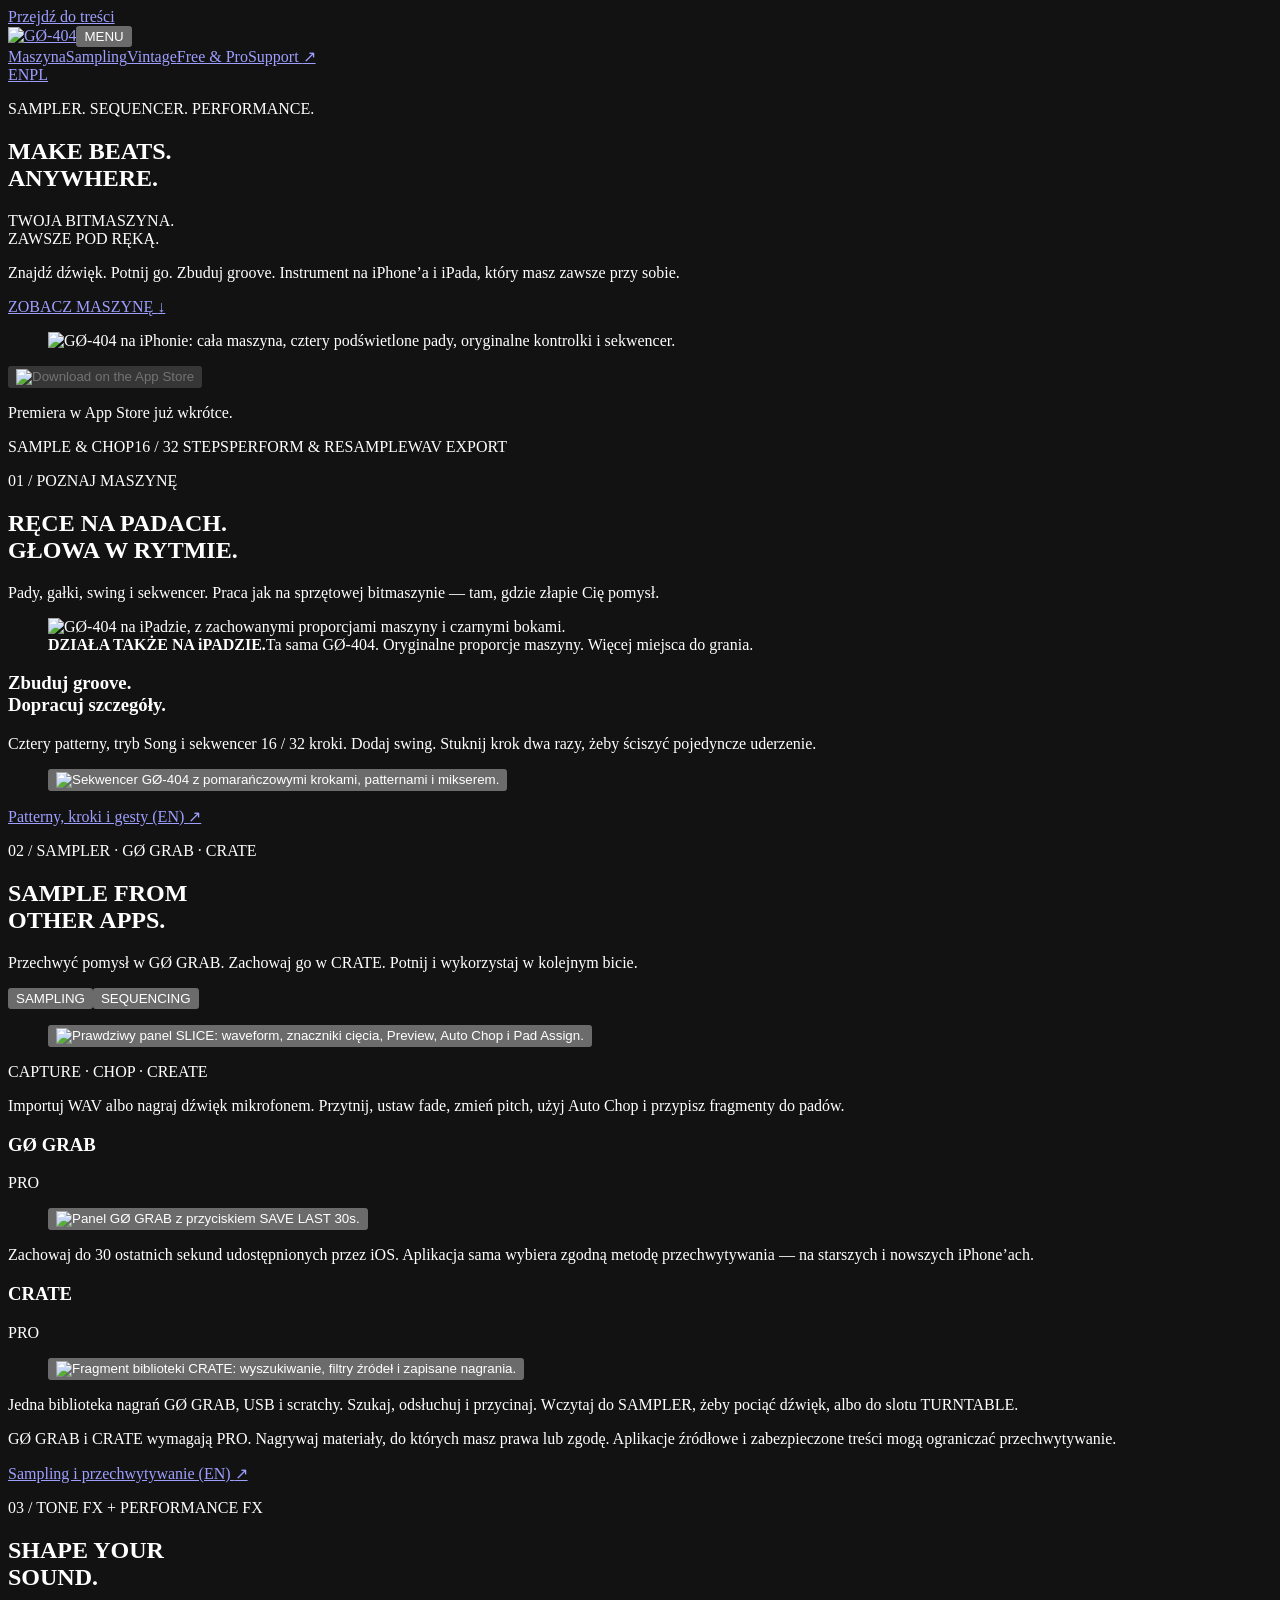
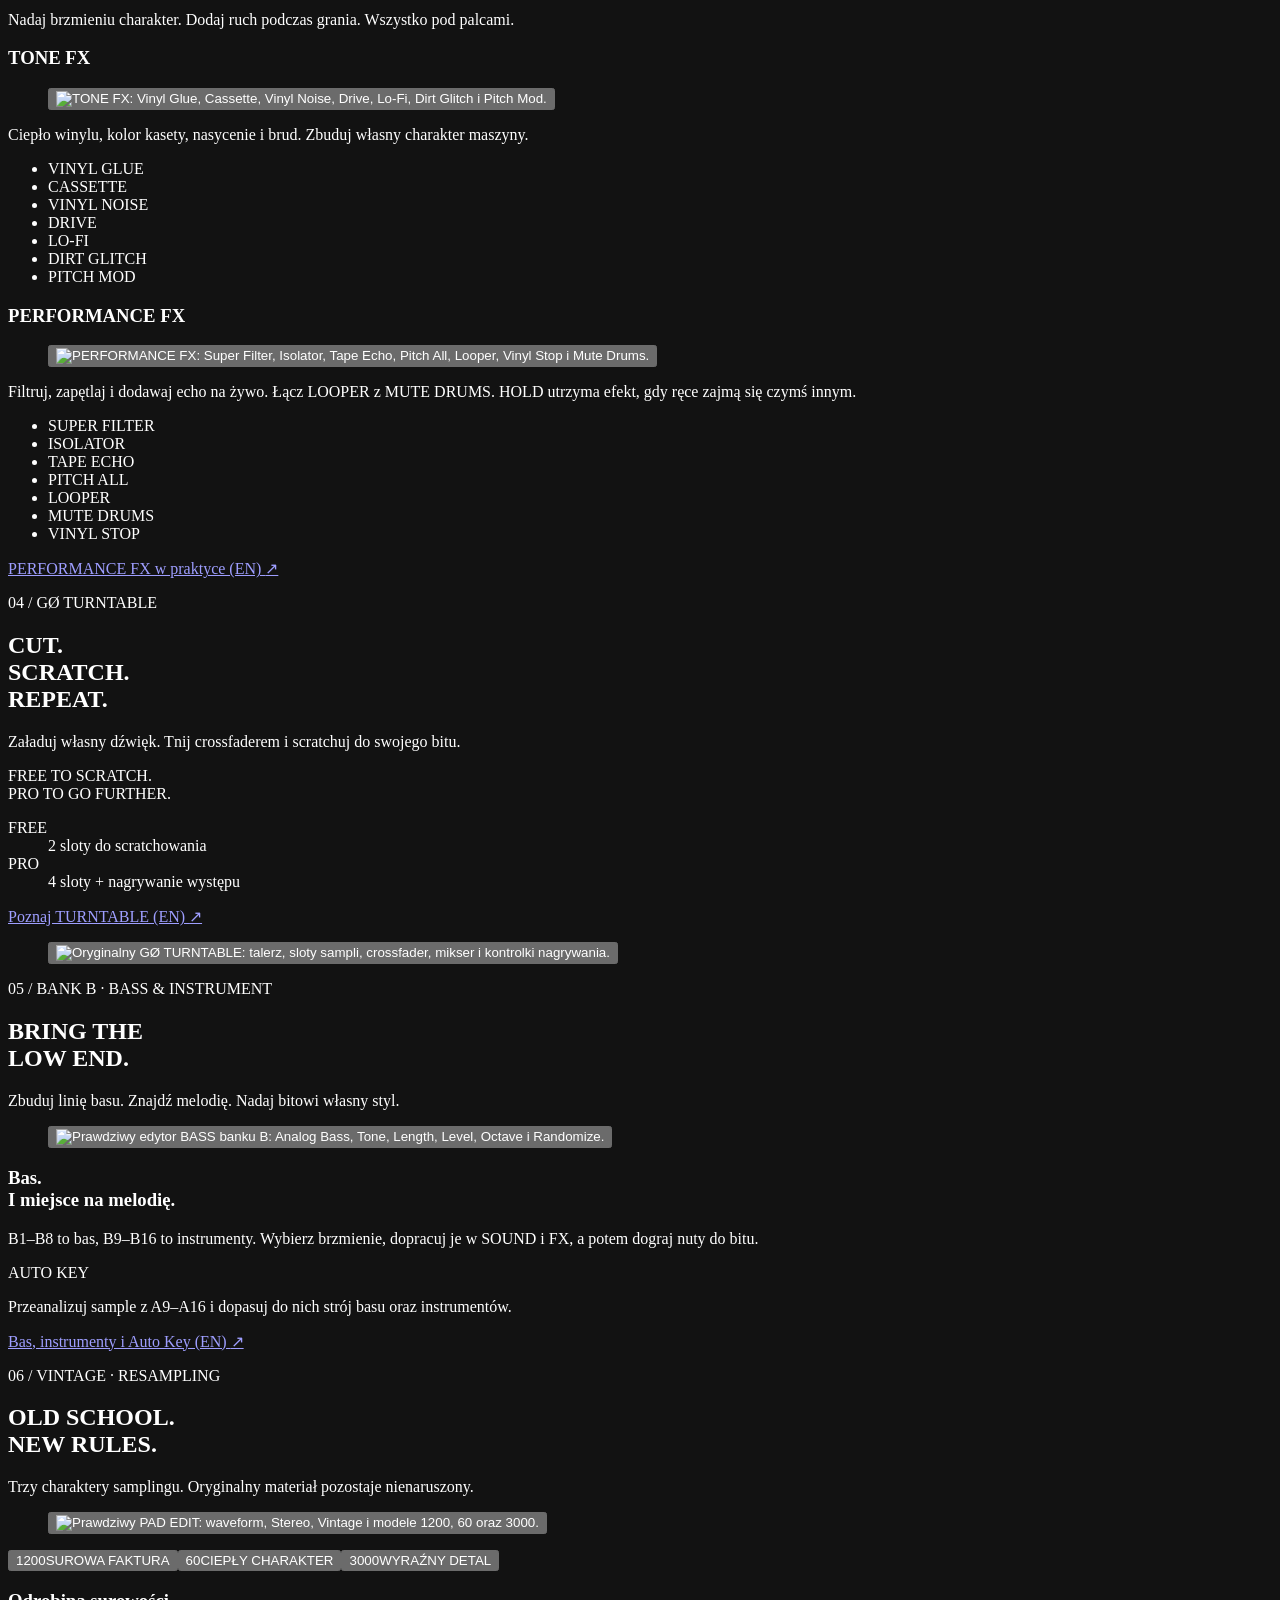
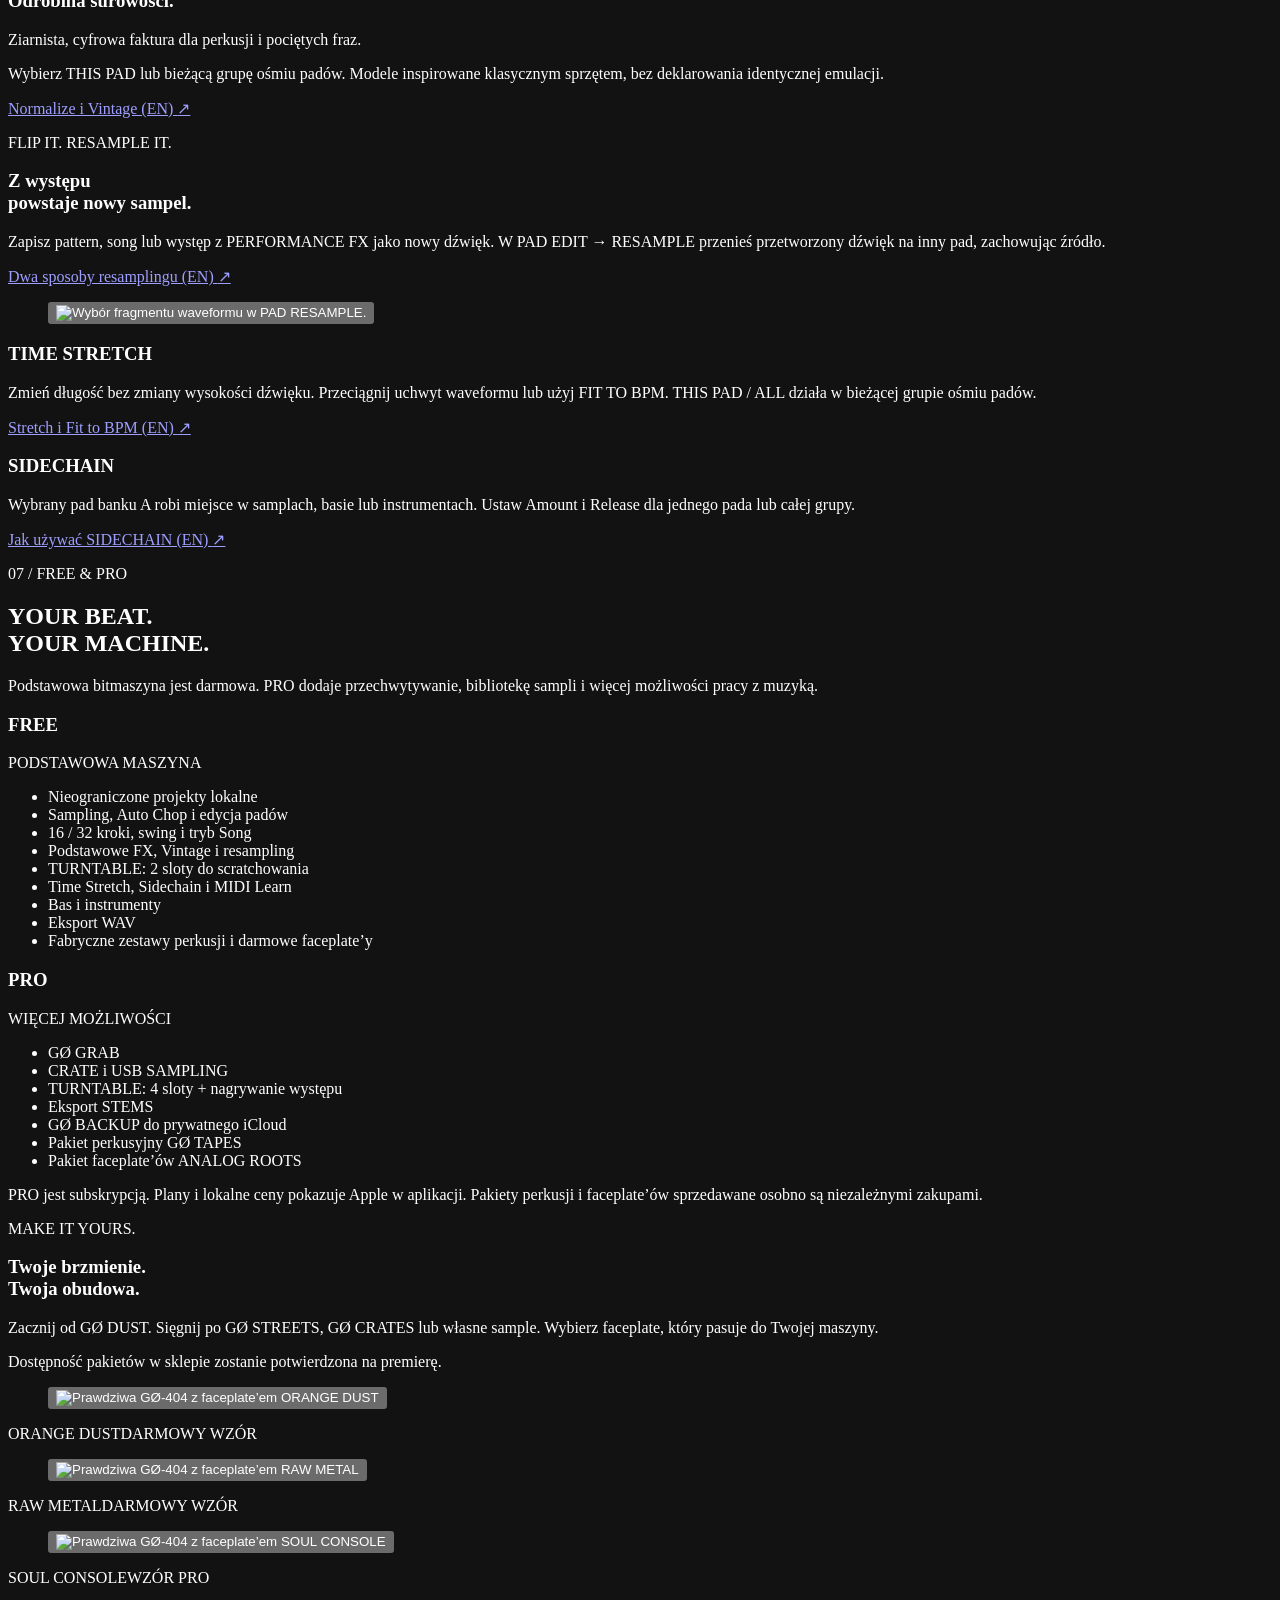
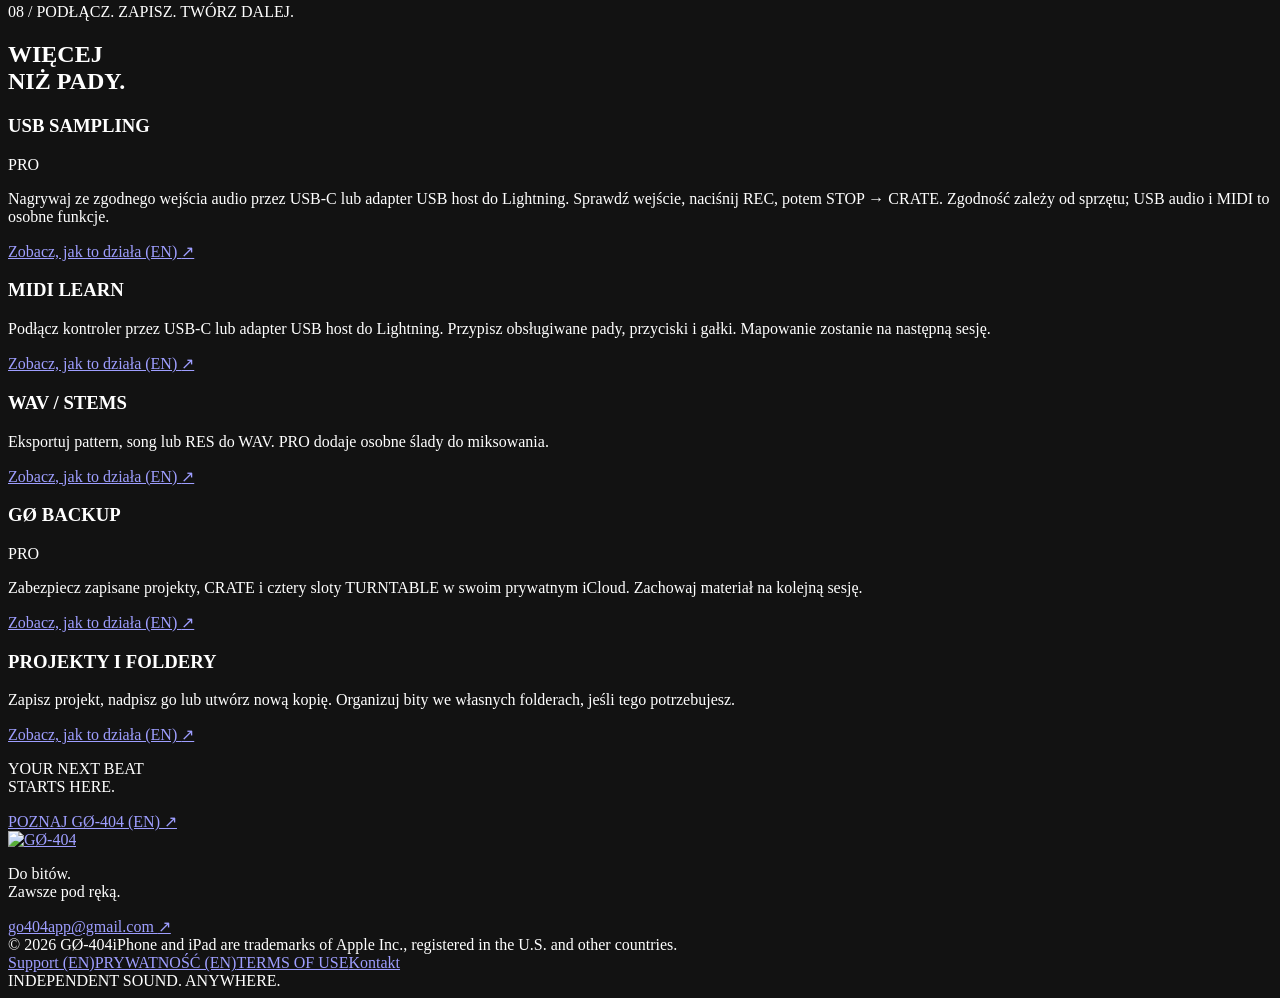
==== docs/pl/index.html @ e7680b6d "Refine website mobile UX, size panel previews and fix language navigation" ====
<!doctype html><html lang="pl"><head><meta charset="utf-8"><meta name="viewport" content="width=device-width, initial-scale=1, viewport-fit=cover"><meta name="color-scheme" content="dark"><meta name="theme-color" content="#080808"><meta name="description" content="Sampler, sekwencer i bitmaszyna na iPhone’a i iPada. Tnij sample, scratchuj, kształtuj brzmienie i twórz bity, gdzie chcesz."><meta name="robots" content="index, follow"><title>GØ-404 — Twoja bitmaszyna. Zawsze pod ręką.</title><meta property="og:type" content="website"><meta property="og:title" content="GØ-404 — Twoja bitmaszyna. Zawsze pod ręką."><meta property="og:description" content="Sampler, sekwencer i bitmaszyna na iPhone’a i iPada. Tnij sample, scratchuj, kształtuj brzmienie i twórz bity, gdzie chcesz."><meta property="og:site_name" content="GØ-404"><meta property="og:locale" content="pl_PL"><link rel="canonical" href="https://go404.app/pl/"><meta property="og:url" content="https://go404.app/pl/"><meta property="og:image" content="https://go404.app/assets/machine-empty.png?v=empty-grid-20261108"><link rel="alternate" hreflang="en" href="https://go404.app/"><link rel="alternate" hreflang="pl" href="https://go404.app/pl/"><link rel="alternate" hreflang="x-default" href="https://go404.app/"><link rel="icon" href="/assets/favicon.png" type="image/png"><link rel="preload" href="/assets/fonts/Manrope.ttf" as="font" type="font/ttf" crossorigin><link rel="preload" href="/assets/fonts/BarlowCondensed-Bold.ttf" as="font" type="font/ttf" crossorigin><link rel="preload" href="/assets/machine-phone-mobile.svg?v=ux-v1" as="image"><link rel="stylesheet" href="/assets/site.css?v=mobile-ux-v1"><link rel="stylesheet" href="/assets/home.css?v=mobile-ux-v3"><script src="/assets/site.js?v=mobile-ux-v4" defer></script><script type="application/ld+json">{"@context":"https://schema.org","@type":"SoftwareApplication","name":"GØ-404","description":"Sampler, sekwencer i bitmaszyna na iPhone’a i iPada. Tnij sample, scratchuj, kształtuj brzmienie i twórz bity, gdzie chcesz.","inLanguage":"pl","applicationCategory":"MusicApplication","operatingSystem":"iOS","url":"https://go404.app/pl/"}</script></head><body class="landing-page"><a class="skip-link" href="#main">Przejdź do treści</a><header class="site-header"><a class="brand" href="/pl/" data-home-link aria-label="GØ-404 — strona główna"><img src="/assets/go404-logo.jpg" width="600" height="152" alt="GØ-404"></a><button class="menu-toggle" aria-label="Otwórz menu" aria-controls="site-nav" aria-expanded="false"><span>MENU</span><span class="menu-lines" aria-hidden="true"></span></button><nav id="site-nav" aria-label="Nawigacja główna"><a href="/pl/#inside" data-home-section="inside">Maszyna</a><a href="/pl/#sampling" data-home-section="sampling">Sampling</a><a href="/pl/#vintage" data-home-section="vintage">Vintage</a><a href="/pl/#free-pro" data-home-section="free-pro">Free &amp; Pro</a><a href="/support/" >Support <span aria-hidden="true">↗</span></a></nav><div class="language-switch" aria-label="Język strony"><a href="/" hreflang="en" lang="en" data-language="en" >EN</a><a href="/pl/" hreflang="pl" lang="pl" data-language="pl" aria-current="page">PL</a></div></header><main id="main">
<section class="hero" aria-labelledby="hero-title">
  <div class="hero-copy"><p class="eyebrow">SAMPLER. SEQUENCER. PERFORMANCE.</p>
    <h1 id="hero-title">MAKE BEATS.<br><span>ANYWHERE.</span></h1>
    <p class="hero-subtitle">TWOJA BITMASZYNA.<br>ZAWSZE POD RĘKĄ.</p>
    <p class="hero-description">Znajdź dźwięk. Potnij go. Zbuduj groove. Instrument na iPhone’a i iPada, który masz zawsze przy sobie.</p>
    <a class="button button-orange hero-cta" href="#inside">ZOBACZ MASZYNĘ <span aria-hidden="true">↓</span></a>
  </div>
  <figure class="hero-product" id="devices"><div class="device-phone"><img src="/assets/machine-phone-mobile.svg?v=ux-v1" width="1350" height="2760" fetchpriority="high" decoding="async" alt="GØ-404 na iPhonie: cała maszyna, cztery podświetlone pady, oryginalne kontrolki i sekwencer."></div></figure>
  <div class="hero-store"><button class="app-store-badge" disabled aria-label="Premiera w App Store już wkrótce"><img src="/assets/download-on-the-app-store.svg" width="120" height="40" alt="Download on the App Store"></button><p class="app-store-status">Premiera w App Store już wkrótce.</p></div>
</section>
<div class="spec-strip" aria-label="W skrócie"><span>SAMPLE &amp; CHOP</span><span>16 / 32 STEPS</span><span>PERFORM &amp; RESAMPLE</span><span>WAV EXPORT</span></div>

<section class="section machine-section" id="inside" aria-labelledby="machine-title">
  <div class="feature-heading"><p class="eyebrow">01 / POZNAJ MASZYNĘ</p><h2 id="machine-title">RĘCE NA PADACH.<br><span class="orange">GŁOWA W RYTMIE.</span></h2><p class="section-description">Pady, gałki, swing i sekwencer. Praca jak na sprzętowej bitmaszynie — tam, gdzie złapie Cię pomysł.</p></div>
  <div class="machine-overview"><figure class="ipad-stage"><div class="device-ipad"><img src="/assets/machine-ipad-web.svg?v=ux-v1" width="2300" height="3000" loading="lazy" decoding="async" alt="GØ-404 na iPadzie, z zachowanymi proporcjami maszyny i czarnymi bokami."></div><figcaption><strong>DZIAŁA TAKŻE NA iPADZIE.</strong><span>Ta sama GØ-404. Oryginalne proporcje maszyny. Więcej miejsca do grania.</span></figcaption></figure>
  <div class="machine-notes"><h3>Zbuduj groove.<br>Dopracuj szczegóły.</h3><p>Cztery patterny, tryb Song i sekwencer 16 / 32 kroki. Dodaj swing. Stuknij krok dwa razy, żeby ściszyć pojedyncze uderzenie.</p>
  <figure class="ui-figure sequencer-detail"><button class="image-open" data-image="/assets/sequencer.jpg" data-alt="Sekwencer GØ-404 z pomarańczowymi krokami, patternami i mikserem." aria-label="Powiększ: Sekwencer GØ-404 z pomarańczowymi krokami, patternami i mikserem."><img src="/assets/sequencer.jpg" width="936" height="460" loading="lazy" decoding="async" alt="Sekwencer GØ-404 z pomarańczowymi krokami, patternami i mikserem."></button></figure>
  <a class="text-link" href="/support/#sequencing">Patterny, kroki i gesty (EN) <span aria-hidden="true">↗</span></a></div></div>
</section>

<section class="section sampling-section" id="sampling" aria-labelledby="sampling-title">
  <div class="feature-heading"><p class="eyebrow">02 / SAMPLER · GØ GRAB · CRATE</p><h2 id="sampling-title">SAMPLE FROM<br><span class="orange">OTHER APPS.</span></h2><p class="section-description">Przechwyć pomysł w GØ GRAB. Zachowaj go w CRATE. Potnij i wykorzystaj w kolejnym bicie.</p></div>
  <div class="sampling-workflow"><div class="workflow-view"><div class="tabs" role="tablist" aria-label="Poznaj sposób pracy"><button role="tab" id="tab-sampling" aria-selected="true" aria-controls="panel-sampling">SAMPLING</button><button role="tab" id="tab-sequencing" aria-selected="false" aria-controls="panel-sequencing" tabindex="-1">SEQUENCING</button></div>
    <div role="tabpanel" id="panel-sampling" aria-labelledby="tab-sampling" tabindex="0"><figure class="ui-figure sampler-detail"><button class="image-open" data-image="/assets/web/sampler-real-flutter.jpg?v=mobile-ux-v2" data-alt="Prawdziwy panel SLICE: waveform, znaczniki cięcia, Preview, Auto Chop i Pad Assign." aria-label="Powiększ: Prawdziwy panel SLICE: waveform, znaczniki cięcia, Preview, Auto Chop i Pad Assign."><img src="/assets/web/sampler-real-flutter.jpg?v=mobile-ux-v2" width="1126" height="700" loading="lazy" decoding="async" alt="Prawdziwy panel SLICE: waveform, znaczniki cięcia, Preview, Auto Chop i Pad Assign."></button></figure><p class="image-caption">CAPTURE · CHOP · CREATE</p></div>
    <div role="tabpanel" id="panel-sequencing" aria-labelledby="tab-sequencing" tabindex="0" hidden><figure class="ui-figure "><button class="image-open" data-image="/assets/sequencer.jpg" data-alt="Oryginalne kontrolki sekwencera GØ-404." aria-label="Powiększ: Oryginalne kontrolki sekwencera GØ-404."><img src="/assets/sequencer.jpg" width="936" height="460" loading="lazy" decoding="async" alt="Oryginalne kontrolki sekwencera GØ-404."></button></figure><p class="image-caption">16 / 32 STEPS · PATTERN / SONG</p></div>
  </div><p class="workflow-note">Importuj WAV albo nagraj dźwięk mikrofonem. Przytnij, ustaw fade, zmień pitch, użyj Auto Chop i przypisz fragmenty do padów.</p></div>
  <div class="capture-panels"><article><div class="panel-heading"><h3>GØ GRAB</h3><span class="pro-label">PRO</span></div><figure class="ui-figure "><button class="image-open" data-image="/assets/web/grab-30s-real-flutter.jpg?v=mobile-ux-v2" data-alt="Panel GØ GRAB z przyciskiem SAVE LAST 30s." aria-label="Powiększ: Panel GØ GRAB z przyciskiem SAVE LAST 30s."><img src="/assets/web/grab-30s-real-flutter.jpg?v=mobile-ux-v2" width="1124" height="700" loading="lazy" decoding="async" alt="Panel GØ GRAB z przyciskiem SAVE LAST 30s."></button></figure><p>Zachowaj do 30 ostatnich sekund udostępnionych przez iOS. Aplikacja sama wybiera zgodną metodę przechwytywania — na starszych i nowszych iPhone’ach.</p></article>
  <article><div class="panel-heading"><h3>CRATE</h3><span class="pro-label">PRO</span></div><figure class="ui-figure "><button class="image-open" data-image="/assets/web/crate-real-iphone.jpg?v=mobile-ux-v2" data-alt="Fragment biblioteki CRATE: wyszukiwanie, filtry źródeł i zapisane nagrania." aria-label="Powiększ: Fragment biblioteki CRATE: wyszukiwanie, filtry źródeł i zapisane nagrania."><img src="/assets/web/crate-real-iphone.jpg?v=mobile-ux-v2" width="1124" height="982" loading="lazy" decoding="async" alt="Fragment biblioteki CRATE: wyszukiwanie, filtry źródeł i zapisane nagrania."></button></figure><p>Jedna biblioteka nagrań GØ GRAB, USB i scratchy. Szukaj, odsłuchuj i przycinaj. Wczytaj do SAMPLER, żeby pociąć dźwięk, albo do slotu TURNTABLE.</p></article></div>
  <p class="small-print">GØ GRAB i CRATE wymagają PRO. Nagrywaj materiały, do których masz prawa lub zgodę. Aplikacje źródłowe i zabezpieczone treści mogą ograniczać przechwytywanie.</p><a class="text-link" href="/support/#sampling">Sampling i przechwytywanie (EN) <span aria-hidden="true">↗</span></a>
</section>

<section class="section performance" id="performance" aria-labelledby="fx-title">
  <div class="feature-heading"><p class="eyebrow">03 / TONE FX + PERFORMANCE FX</p><h2 id="fx-title">SHAPE YOUR<br><span class="orange">SOUND.</span></h2><p class="section-description">Nadaj brzmieniu charakter. Dodaj ruch podczas grania. Wszystko pod palcami.</p></div>
  <div class="sound-fx-grid"><article><h3>TONE FX</h3><figure class="ui-figure "><button class="image-open" data-image="/assets/web/campaign-tone-fx.jpg?v=mobile-ux-v2" data-alt="TONE FX: Vinyl Glue, Cassette, Vinyl Noise, Drive, Lo-Fi, Dirt Glitch i Pitch Mod." aria-label="Powiększ: TONE FX: Vinyl Glue, Cassette, Vinyl Noise, Drive, Lo-Fi, Dirt Glitch i Pitch Mod."><img src="/assets/web/campaign-tone-fx.jpg?v=mobile-ux-v2" width="1158" height="390" loading="lazy" decoding="async" alt="TONE FX: Vinyl Glue, Cassette, Vinyl Noise, Drive, Lo-Fi, Dirt Glitch i Pitch Mod."></button></figure><p>Ciepło winylu, kolor kasety, nasycenie i brud. Zbuduj własny charakter maszyny.</p><ul class="effect-list"><li>VINYL GLUE</li><li>CASSETTE</li><li>VINYL NOISE</li><li>DRIVE</li><li>LO-FI</li><li>DIRT GLITCH</li><li>PITCH MOD</li></ul></article>
  <article><h3>PERFORMANCE FX</h3><figure class="ui-figure "><button class="image-open" data-image="/assets/web/campaign-performance-fx.jpg?v=mobile-ux-v2" data-alt="PERFORMANCE FX: Super Filter, Isolator, Tape Echo, Pitch All, Looper, Vinyl Stop i Mute Drums." aria-label="Powiększ: PERFORMANCE FX: Super Filter, Isolator, Tape Echo, Pitch All, Looper, Vinyl Stop i Mute Drums."><img src="/assets/web/campaign-performance-fx.jpg?v=mobile-ux-v2" width="1158" height="390" loading="lazy" decoding="async" alt="PERFORMANCE FX: Super Filter, Isolator, Tape Echo, Pitch All, Looper, Vinyl Stop i Mute Drums."></button></figure><p>Filtruj, zapętlaj i dodawaj echo na żywo. Łącz LOOPER z MUTE DRUMS. HOLD utrzyma efekt, gdy ręce zajmą się czymś innym.</p><ul class="effect-list"><li>SUPER FILTER</li><li>ISOLATOR</li><li>TAPE ECHO</li><li>PITCH ALL</li><li>LOOPER</li><li>MUTE DRUMS</li><li>VINYL STOP</li></ul></article></div>
  <a class="text-link" href="/support/#performance">PERFORMANCE FX w praktyce (EN) <span aria-hidden="true">↗</span></a>
</section>

<section class="section turntable-section" id="turntable" aria-labelledby="turntable-title"><span id="capture" class="anchor-alias"></span>
  <div class="turntable-layout"><div class="feature-heading"><p class="eyebrow">04 / GØ TURNTABLE</p><h2 id="turntable-title">CUT.<br>SCRATCH.<br><span class="orange">REPEAT.</span></h2><p class="section-description">Załaduj własny dźwięk. Tnij crossfaderem i scratchuj do swojego bitu.</p><p class="turntable-motto">FREE TO SCRATCH.<br>PRO TO GO FURTHER.</p><dl class="slot-access"><div><dt>FREE</dt><dd>2 sloty do scratchowania</dd></div><div><dt>PRO</dt><dd>4 sloty + nagrywanie występu</dd></div></dl><a class="text-link" href="/support/#turntable">Poznaj TURNTABLE (EN) <span aria-hidden="true">↗</span></a></div>
  <figure class="ui-figure turntable-detail"><button class="image-open" data-image="/assets/web/campaign-turntable.jpg?v=mobile-ux-v2" data-alt="Oryginalny GØ TURNTABLE: talerz, sloty sampli, crossfader, mikser i kontrolki nagrywania." aria-label="Powiększ: Oryginalny GØ TURNTABLE: talerz, sloty sampli, crossfader, mikser i kontrolki nagrywania."><img src="/assets/web/campaign-turntable.jpg?v=mobile-ux-v2" width="1206" height="2340" loading="lazy" decoding="async" alt="Oryginalny GØ TURNTABLE: talerz, sloty sampli, crossfader, mikser i kontrolki nagrywania."></button></figure></div>
</section>

<section class="section bass-section" id="instruments" aria-labelledby="bass-title">
  <div class="feature-heading"><p class="eyebrow">05 / BANK B · BASS &amp; INSTRUMENT</p><h2 id="bass-title">BRING THE<br><span class="orange">LOW END.</span></h2><p class="section-description">Zbuduj linię basu. Znajdź melodię. Nadaj bitowi własny styl.</p></div>
  <div class="bass-layout"><figure class="ui-figure bass-detail"><button class="image-open" data-image="/assets/web/bass-real-flutter.jpg?v=mobile-ux-v2" data-alt="Prawdziwy edytor BASS banku B: Analog Bass, Tone, Length, Level, Octave i Randomize." aria-label="Powiększ: Prawdziwy edytor BASS banku B: Analog Bass, Tone, Length, Level, Octave i Randomize."><img src="/assets/web/bass-real-flutter.jpg?v=mobile-ux-v2" width="1126" height="1244" loading="lazy" decoding="async" alt="Prawdziwy edytor BASS banku B: Analog Bass, Tone, Length, Level, Octave i Randomize."></button></figure>
  <div class="bass-copy"><h3>Bas.<br>I miejsce na melodię.</h3><p>B1–B8 to bas, B9–B16 to instrumenty. Wybierz brzmienie, dopracuj je w SOUND i FX, a potem dograj nuty do bitu.</p><div class="inline-feature"><p class="eyebrow">AUTO KEY</p><p>Przeanalizuj sample z A9–A16 i dopasuj do nich strój basu oraz instrumentów.</p></div><a class="text-link" href="/support/#bank-b">Bas, instrumenty i Auto Key (EN) <span aria-hidden="true">↗</span></a></div></div>
</section>

<section class="section vintage-section" id="vintage" aria-labelledby="vintage-title">
  <div class="feature-heading"><p class="eyebrow">06 / VINTAGE · RESAMPLING</p><h2 id="vintage-title">OLD SCHOOL.<br><span class="orange">NEW RULES.</span></h2><p class="section-description">Trzy charaktery samplingu. Oryginalny materiał pozostaje nienaruszony.</p></div>
  <div class="vintage-layout"><figure class="ui-figure vintage-detail"><button class="image-open" data-image="/assets/pad-edit-vintage-model-lamps-20261110.png?v=stereo-compact-v3" data-alt="Prawdziwy PAD EDIT: waveform, Stereo, Vintage i modele 1200, 60 oraz 3000." aria-label="Powiększ: Prawdziwy PAD EDIT: waveform, Stereo, Vintage i modele 1200, 60 oraz 3000."><img src="/assets/pad-edit-vintage-model-lamps-20261110.png?v=stereo-compact-v3" width="1206" height="2622" loading="lazy" decoding="async" alt="Prawdziwy PAD EDIT: waveform, Stereo, Vintage i modele 1200, 60 oraz 3000."></button></figure>
  <div class="vintage-controls"><div class="model-bank" role="tablist" aria-label="Charakter samplingu Vintage"><button class="model-key" role="tab" id="model-1200" aria-controls="character-1200" aria-selected="true" tabindex="0"><span class="model-led" aria-hidden="true"></span><span class="model-number">1200</span><span class="model-tag">SUROWA FAKTURA</span></button><button class="model-key" role="tab" id="model-60" aria-controls="character-60" aria-selected="false" tabindex="-1"><span class="model-led" aria-hidden="true"></span><span class="model-number">60</span><span class="model-tag">CIEPŁY CHARAKTER</span></button><button class="model-key" role="tab" id="model-3000" aria-controls="character-3000" aria-selected="false" tabindex="-1"><span class="model-led" aria-hidden="true"></span><span class="model-number">3000</span><span class="model-tag">WYRAŹNY DETAL</span></button></div><div class="character-info"><div role="tabpanel" id="character-1200" aria-labelledby="model-1200" tabindex="0" ><h3>Odrobina surowości.</h3><p>Ziarnista, cyfrowa faktura dla perkusji i pociętych fraz.</p></div><div role="tabpanel" id="character-60" aria-labelledby="model-60" tabindex="0" hidden><h3>Ciepło, które ma swój ciężar.</h3><p>Inny charakter linii basu, akordu czy uderzenia perkusji.</p></div><div role="tabpanel" id="character-3000" aria-labelledby="model-3000" tabindex="0" hidden><h3>Faktura z miejscem na detal.</h3><p>Wyraziste wykończenie z zachowaniem charakteru źródła.</p></div><p class="small-print">Wybierz THIS PAD lub bieżącą grupę ośmiu padów. Modele inspirowane klasycznym sprzętem, bez deklarowania identycznej emulacji.</p></div><a class="text-link" href="/support/#vintage-help">Normalize i Vintage (EN) <span aria-hidden="true">↗</span></a></div></div>
  <div class="resample-story"><div><p class="eyebrow">FLIP IT. RESAMPLE IT.</p><h3>Z występu<br>powstaje nowy sampel.</h3><p>Zapisz pattern, song lub występ z PERFORMANCE FX jako nowy dźwięk. W PAD EDIT → RESAMPLE przenieś przetworzony dźwięk na inny pad, zachowując źródło.</p><a class="text-link" href="/support/#pad-resample">Dwa sposoby resamplingu (EN) <span aria-hidden="true">↗</span></a></div><figure class="ui-figure "><button class="image-open" data-image="/assets/resample-waveform.jpg" data-alt="Wybór fragmentu waveformu w PAD RESAMPLE." aria-label="Powiększ: Wybór fragmentu waveformu w PAD RESAMPLE."><img src="/assets/resample-waveform.jpg" width="900" height="322" loading="lazy" decoding="async" alt="Wybór fragmentu waveformu w PAD RESAMPLE."></button></figure></div>
  <div class="edit-features"><article><h3>TIME STRETCH</h3><p>Zmień długość bez zmiany wysokości dźwięku. Przeciągnij uchwyt waveformu lub użyj FIT TO BPM. THIS PAD / ALL działa w bieżącej grupie ośmiu padów.</p><a class="text-link" href="/support/#time-stretch">Stretch i Fit to BPM (EN) <span aria-hidden="true">↗</span></a></article><article><h3>SIDECHAIN</h3><p>Wybrany pad banku A robi miejsce w samplach, basie lub instrumentach. Ustaw Amount i Release dla jednego pada lub całej grupy.</p><a class="text-link" href="/support/#sidechain">Jak używać SIDECHAIN (EN) <span aria-hidden="true">↗</span></a></article></div>
</section>

<section class="section ownership" id="free-pro" aria-labelledby="ownership-title"><div class="feature-heading"><p class="eyebrow">07 / FREE &amp; PRO</p><h2 id="ownership-title">YOUR BEAT.<br><span class="orange">YOUR MACHINE.</span></h2><p class="section-description">Podstawowa bitmaszyna jest darmowa. PRO dodaje przechwytywanie, bibliotekę sampli i więcej możliwości pracy z muzyką.</p></div><div class="comparison"><article><div class="tier-heading"><h3>FREE</h3><span>PODSTAWOWA MASZYNA</span></div><ul><li>Nieograniczone projekty lokalne</li><li>Sampling, Auto Chop i edycja padów</li><li>16 / 32 kroki, swing i tryb Song</li><li>Podstawowe FX, Vintage i resampling</li><li>TURNTABLE: 2 sloty do scratchowania</li><li>Time Stretch, Sidechain i MIDI Learn</li><li>Bas i instrumenty</li><li>Eksport WAV</li><li>Fabryczne zestawy perkusji i darmowe faceplate’y</li></ul></article><article><div class="tier-heading"><h3>PRO</h3><span>WIĘCEJ MOŻLIWOŚCI</span></div><ul><li>GØ GRAB</li><li>CRATE i USB SAMPLING</li><li>TURNTABLE: 4 sloty + nagrywanie występu</li><li>Eksport STEMS</li><li>GØ BACKUP do prywatnego iCloud</li><li>Pakiet perkusyjny GØ TAPES</li><li>Pakiet faceplate’ów ANALOG ROOTS</li></ul></article></div><p class="small-print">PRO jest subskrypcją. Plany i lokalne ceny pokazuje Apple w aplikacji. Pakiety perkusji i faceplate’ów sprzedawane osobno są niezależnymi zakupami.</p>
<div class="make-yours"><div><p class="eyebrow">MAKE IT YOURS.</p><h3>Twoje brzmienie.<br>Twoja obudowa.</h3><p>Zacznij od GØ DUST. Sięgnij po GØ STREETS, GØ CRATES lub własne sample. Wybierz faceplate, który pasuje do Twojej maszyny.</p><p class="small-print">Dostępność pakietów w sklepie zostanie potwierdzona na premierę.</p></div><div class="faceplate-gallery" aria-label="Trzy prawdziwe wersje wyglądu"><div><figure class="ui-figure "><button class="image-open" data-image="/assets/faceplate-machine-orange-dust.png" data-alt="Prawdziwa GØ-404 z faceplate’em ORANGE DUST" aria-label="Powiększ: Prawdziwa GØ-404 z faceplate’em ORANGE DUST"><img src="/assets/faceplate-machine-orange-dust.png" width="780" height="1688" loading="lazy" decoding="async" alt="Prawdziwa GØ-404 z faceplate’em ORANGE DUST"></button></figure><p class="image-caption">ORANGE DUST<span>DARMOWY WZÓR</span></p></div><div><figure class="ui-figure "><button class="image-open" data-image="/assets/faceplate-machine-raw-metal.png" data-alt="Prawdziwa GØ-404 z faceplate’em RAW METAL" aria-label="Powiększ: Prawdziwa GØ-404 z faceplate’em RAW METAL"><img src="/assets/faceplate-machine-raw-metal.png" width="780" height="1688" loading="lazy" decoding="async" alt="Prawdziwa GØ-404 z faceplate’em RAW METAL"></button></figure><p class="image-caption">RAW METAL<span>DARMOWY WZÓR</span></p></div><div><figure class="ui-figure "><button class="image-open" data-image="/assets/faceplate-machine-soul-console.png" data-alt="Prawdziwa GØ-404 z faceplate’em SOUL CONSOLE" aria-label="Powiększ: Prawdziwa GØ-404 z faceplate’em SOUL CONSOLE"><img src="/assets/faceplate-machine-soul-console.png" width="780" height="1688" loading="lazy" decoding="async" alt="Prawdziwa GØ-404 z faceplate’em SOUL CONSOLE"></button></figure><p class="image-caption">SOUL CONSOLE<span>WZÓR PRO</span></p></div></div></div></section>

<section class="section connections" id="connections" aria-labelledby="connections-title"><div class="feature-heading"><p class="eyebrow">08 / PODŁĄCZ. ZAPISZ. TWÓRZ DALEJ.</p><h2 id="connections-title">WIĘCEJ<br><span class="orange">NIŻ PADY.</span></h2></div><div class="tool-list"><article><div class="tool-name"><h3>USB SAMPLING</h3><span class="pro-label">PRO</span></div><div><p>Nagrywaj ze zgodnego wejścia audio przez USB‑C lub adapter USB host do Lightning. Sprawdź wejście, naciśnij REC, potem STOP → CRATE. Zgodność zależy od sprzętu; USB audio i MIDI to osobne funkcje.</p><a class="text-link" href="/support/#usb">Zobacz, jak to działa (EN) <span aria-hidden="true">↗</span></a></div></article><article><div class="tool-name"><h3>MIDI LEARN</h3></div><div><p>Podłącz kontroler przez USB‑C lub adapter USB host do Lightning. Przypisz obsługiwane pady, przyciski i gałki. Mapowanie zostanie na następną sesję.</p><a class="text-link" href="/support/#midi">Zobacz, jak to działa (EN) <span aria-hidden="true">↗</span></a></div></article><article><div class="tool-name"><h3>WAV / STEMS</h3></div><div><p>Eksportuj pattern, song lub RES do WAV. PRO dodaje osobne ślady do miksowania.</p><a class="text-link" href="/support/#export">Zobacz, jak to działa (EN) <span aria-hidden="true">↗</span></a></div></article><article><div class="tool-name"><h3>GØ BACKUP</h3><span class="pro-label">PRO</span></div><div><p>Zabezpiecz zapisane projekty, CRATE i cztery sloty TURNTABLE w swoim prywatnym iCloud. Zachowaj materiał na kolejną sesję.</p><a class="text-link" href="/support/#backup">Zobacz, jak to działa (EN) <span aria-hidden="true">↗</span></a></div></article><article><div class="tool-name"><h3>PROJEKTY I FOLDERY</h3></div><div><p>Zapisz projekt, nadpisz go lub utwórz nową kopię. Organizuj bity we własnych folderach, jeśli tego potrzebujesz.</p><a class="text-link" href="/support/#projects">Zobacz, jak to działa (EN) <span aria-hidden="true">↗</span></a></div></article></div><div class="closing-line"><p>YOUR NEXT BEAT<br><span class="orange">STARTS HERE.</span></p><a class="button button-light" href="/support/">POZNAJ GØ-404 (EN) ↗</a></div></section>
</main><footer class="site-footer"><div class="footer-top"><a class="brand" href="/pl/" data-home-link aria-label="GØ-404 home"><img loading="lazy" src="/assets/go404-logo.jpg" width="600" height="152" alt="GØ-404"></a><p>Do bitów.<br>Zawsze pod ręką.</p><a href="mailto:go404app@gmail.com">go404app@gmail.com <span aria-hidden="true">↗</span></a></div><div class="footer-bottom"><span>© 2026 GØ-404<span class="apple-credit">iPhone and iPad are trademarks of Apple Inc., registered in the U.S. and other countries.</span></span><div><a href="/support/">Support (EN)</a><a href="/privacy/">PRYWATNOŚĆ (EN)</a><a href="https://www.apple.com/legal/internet-services/itunes/dev/stdeula/">TERMS OF USE</a><a href="mailto:go404app@gmail.com">Kontakt</a></div><span>INDEPENDENT SOUND. ANYWHERE.</span></div></footer><dialog class="image-dialog" aria-label="Szczegóły interfejsu GØ-404"><button class="dialog-close" aria-label="Zamknij zdjęcie">ZAMKNIJ ×</button><img alt=""></dialog></body></html>
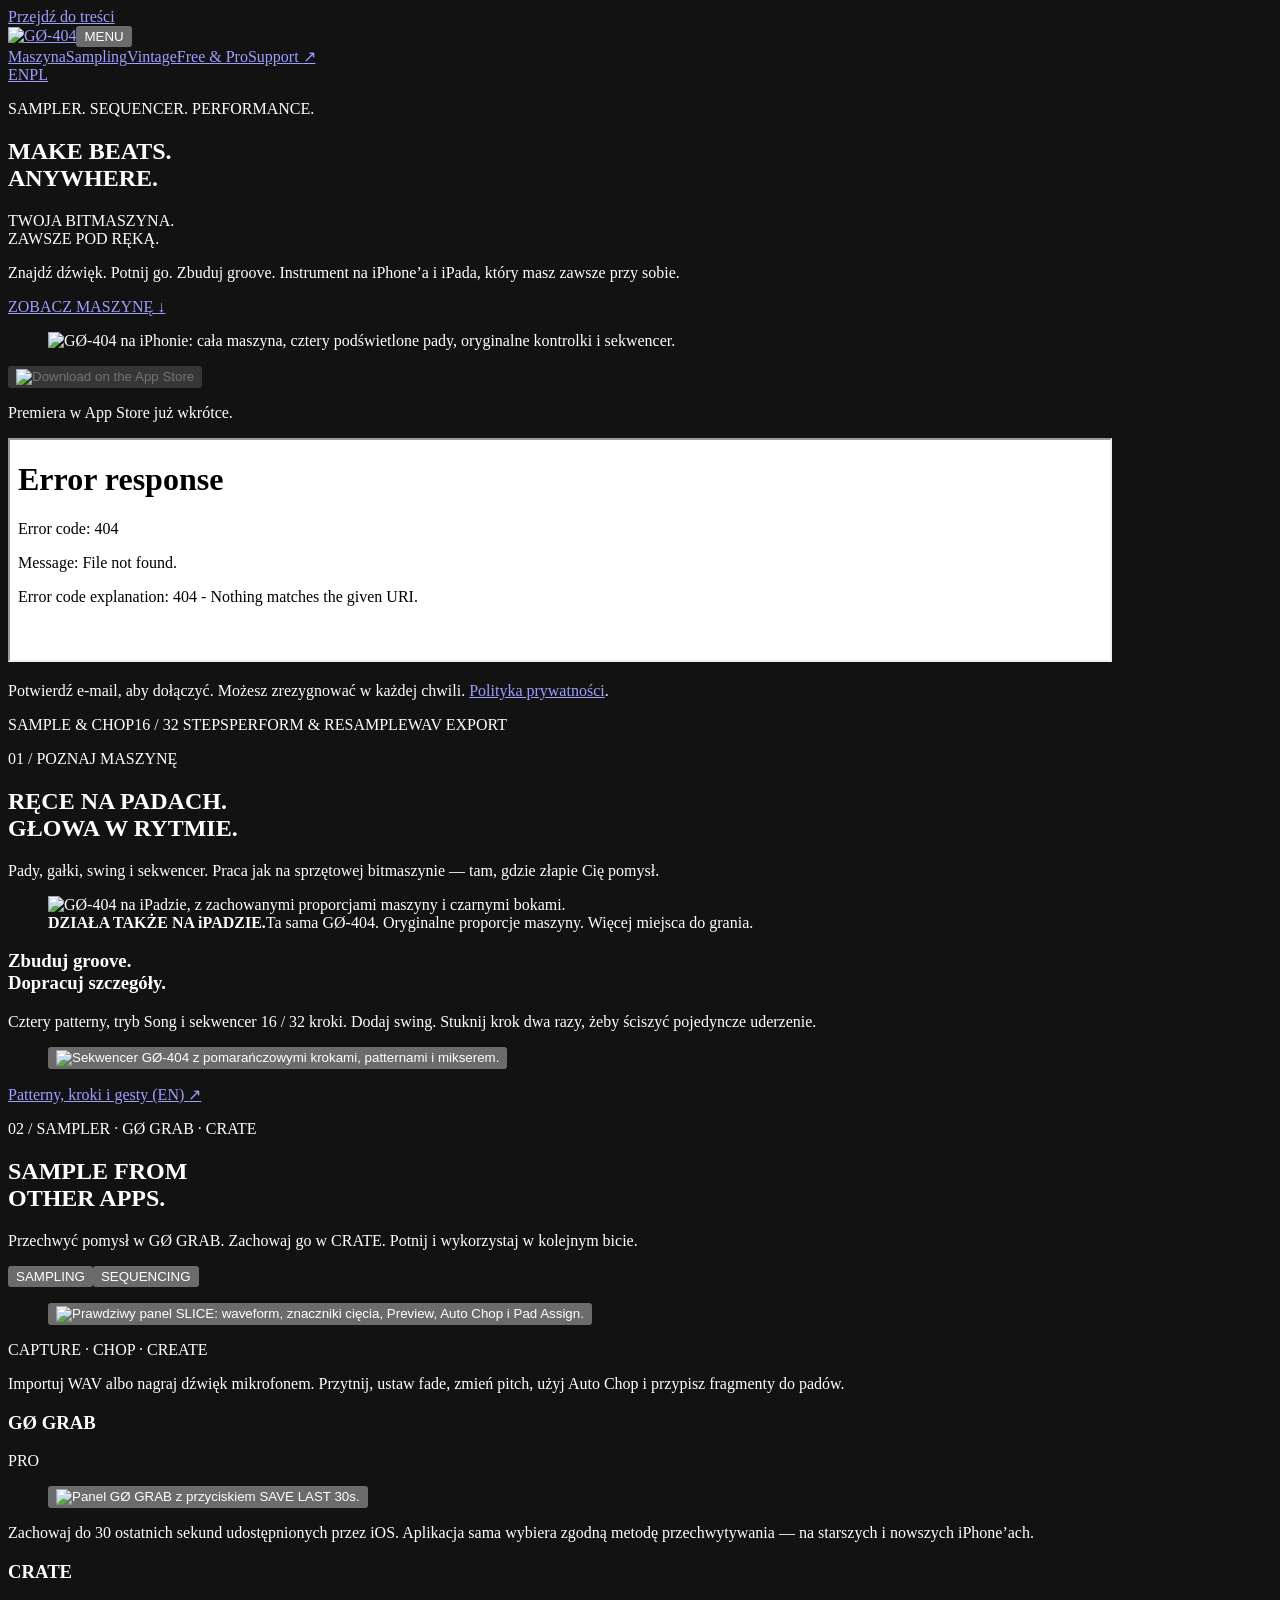
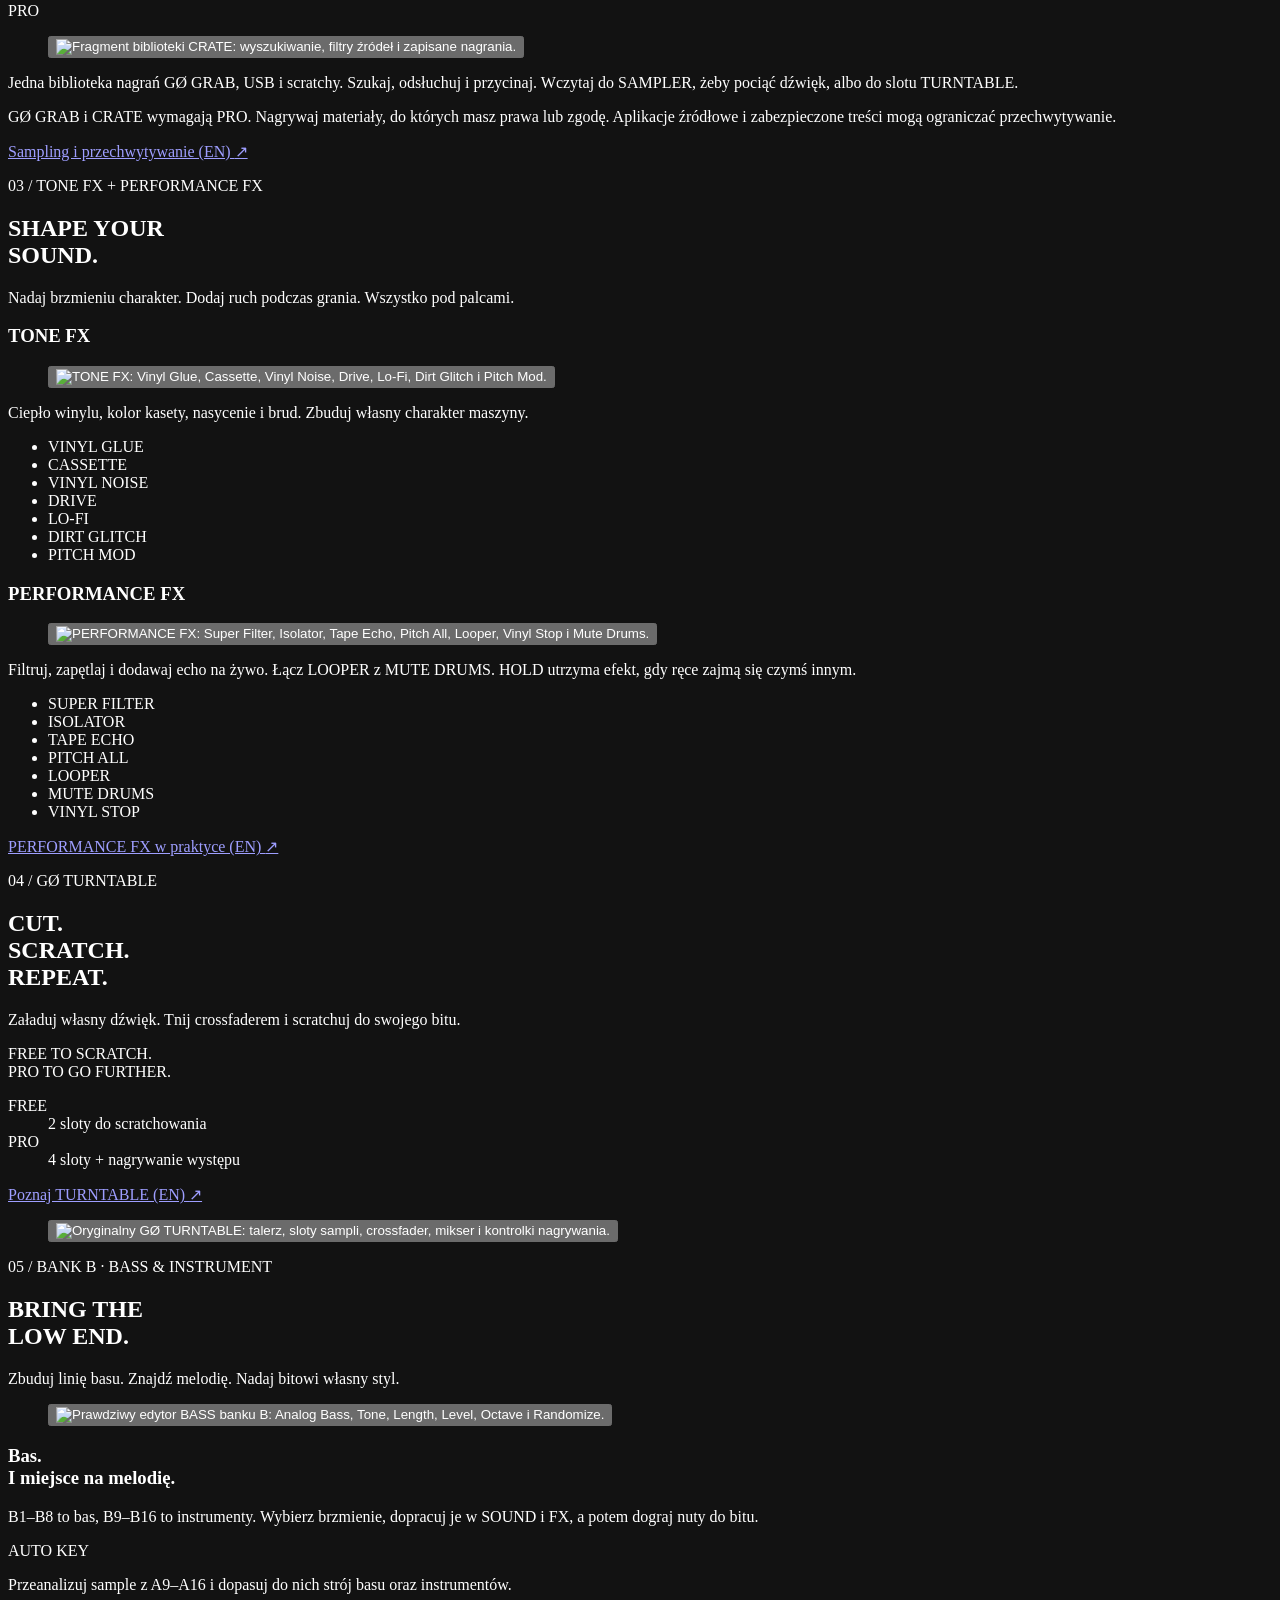
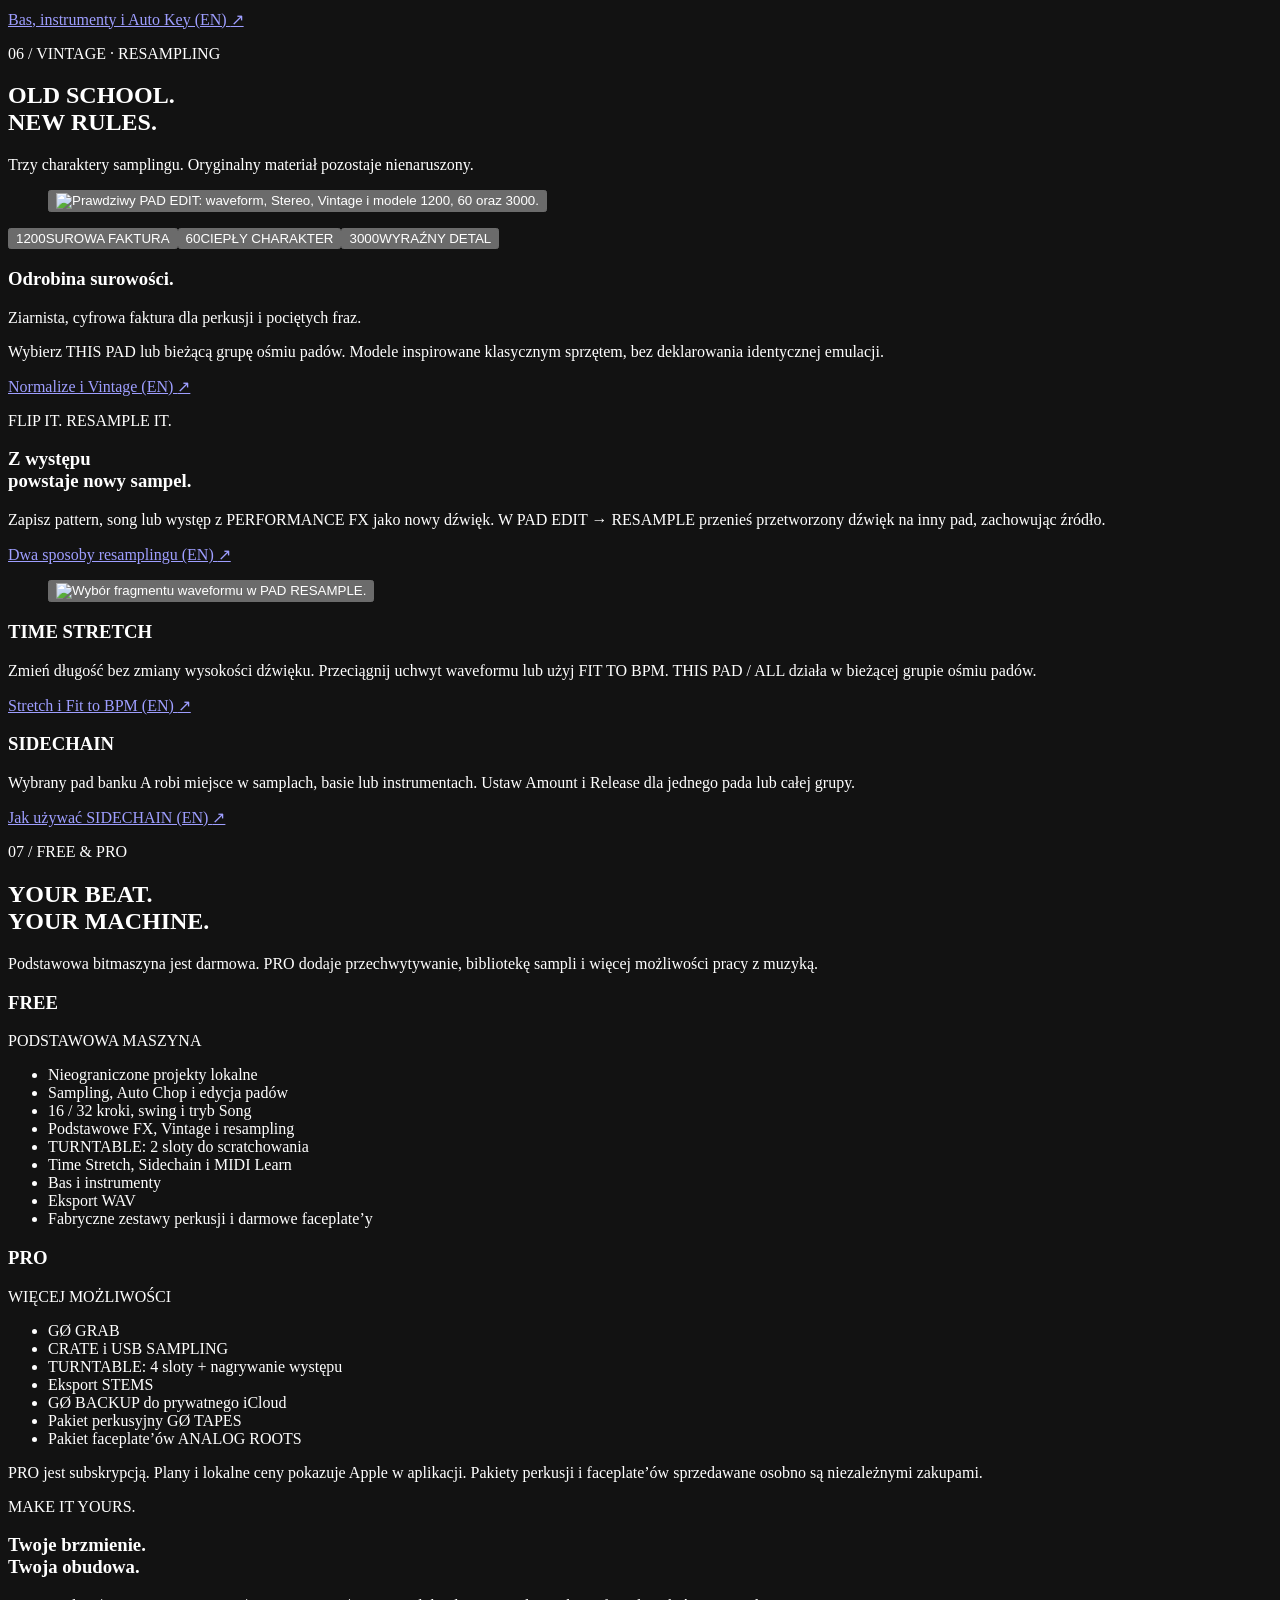
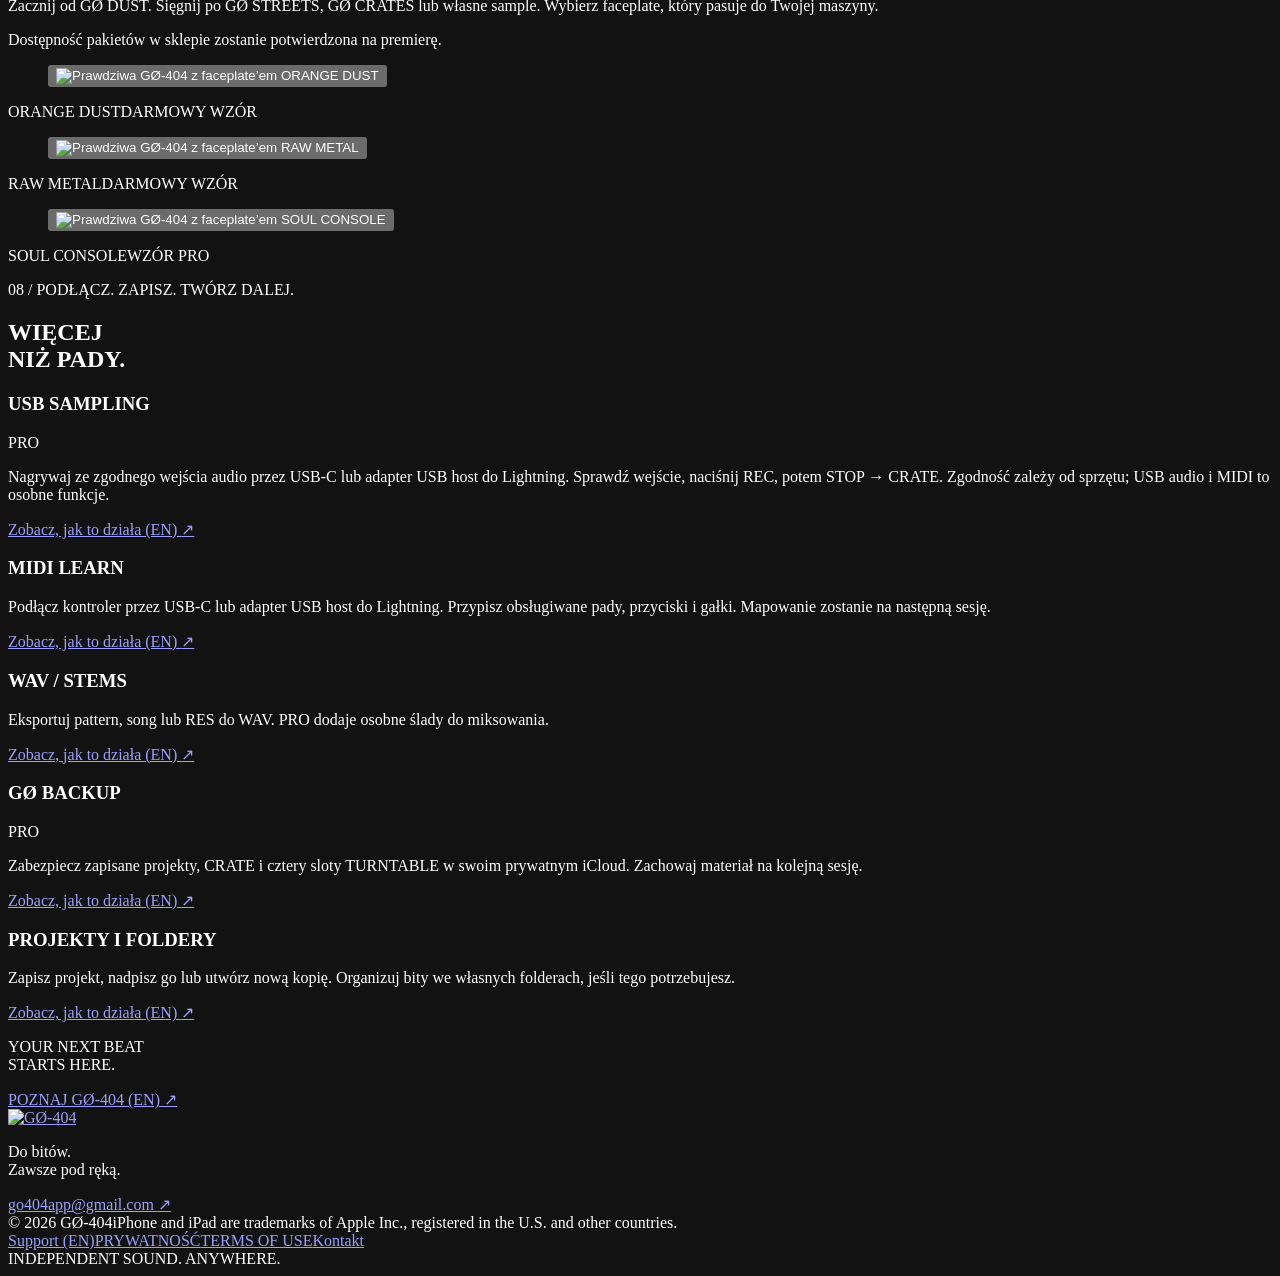
==== commit d28a4197: "Publish GØ-404 NEWS and bilingual privacy pages Place the existing Brevo form below the phone presen" ====
--- a/docs/pl/index.html
+++ b/docs/pl/index.html
@@ -1,4 +1,4 @@
-<!doctype html><html lang="pl"><head><meta charset="utf-8"><meta name="viewport" content="width=device-width, initial-scale=1, viewport-fit=cover"><meta name="color-scheme" content="dark"><meta name="theme-color" content="#080808"><meta name="description" content="Sampler, sekwencer i bitmaszyna na iPhone’a i iPada. Tnij sample, scratchuj, kształtuj brzmienie i twórz bity, gdzie chcesz."><meta name="robots" content="index, follow"><title>GØ-404 — Twoja bitmaszyna. Zawsze pod ręką.</title><meta property="og:type" content="website"><meta property="og:title" content="GØ-404 — Twoja bitmaszyna. Zawsze pod ręką."><meta property="og:description" content="Sampler, sekwencer i bitmaszyna na iPhone’a i iPada. Tnij sample, scratchuj, kształtuj brzmienie i twórz bity, gdzie chcesz."><meta property="og:site_name" content="GØ-404"><meta property="og:locale" content="pl_PL"><link rel="canonical" href="https://go404.app/pl/"><meta property="og:url" content="https://go404.app/pl/"><meta property="og:image" content="https://go404.app/assets/machine-empty.png?v=empty-grid-20261108"><link rel="alternate" hreflang="en" href="https://go404.app/"><link rel="alternate" hreflang="pl" href="https://go404.app/pl/"><link rel="alternate" hreflang="x-default" href="https://go404.app/"><link rel="icon" href="/assets/favicon.png" type="image/png"><link rel="preload" href="/assets/fonts/Manrope.ttf" as="font" type="font/ttf" crossorigin><link rel="preload" href="/assets/fonts/BarlowCondensed-Bold.ttf" as="font" type="font/ttf" crossorigin><link rel="preload" href="/assets/machine-phone-mobile.svg?v=ux-v1" as="image"><link rel="stylesheet" href="/assets/site.css?v=mobile-ux-v1"><link rel="stylesheet" href="/assets/home.css?v=mobile-ux-v3"><script src="/assets/site.js?v=mobile-ux-v4" defer></script><script type="application/ld+json">{"@context":"https://schema.org","@type":"SoftwareApplication","name":"GØ-404","description":"Sampler, sekwencer i bitmaszyna na iPhone’a i iPada. Tnij sample, scratchuj, kształtuj brzmienie i twórz bity, gdzie chcesz.","inLanguage":"pl","applicationCategory":"MusicApplication","operatingSystem":"iOS","url":"https://go404.app/pl/"}</script></head><body class="landing-page"><a class="skip-link" href="#main">Przejdź do treści</a><header class="site-header"><a class="brand" href="/pl/" data-home-link aria-label="GØ-404 — strona główna"><img src="/assets/go404-logo.jpg" width="600" height="152" alt="GØ-404"></a><button class="menu-toggle" aria-label="Otwórz menu" aria-controls="site-nav" aria-expanded="false"><span>MENU</span><span class="menu-lines" aria-hidden="true"></span></button><nav id="site-nav" aria-label="Nawigacja główna"><a href="/pl/#inside" data-home-section="inside">Maszyna</a><a href="/pl/#sampling" data-home-section="sampling">Sampling</a><a href="/pl/#vintage" data-home-section="vintage">Vintage</a><a href="/pl/#free-pro" data-home-section="free-pro">Free &amp; Pro</a><a href="/support/" >Support <span aria-hidden="true">↗</span></a></nav><div class="language-switch" aria-label="Język strony"><a href="/" hreflang="en" lang="en" data-language="en" >EN</a><a href="/pl/" hreflang="pl" lang="pl" data-language="pl" aria-current="page">PL</a></div></header><main id="main">
+<!doctype html><html lang="pl"><head><meta charset="utf-8"><meta name="viewport" content="width=device-width, initial-scale=1, viewport-fit=cover"><meta name="color-scheme" content="dark"><meta name="theme-color" content="#080808"><meta name="description" content="Sampler, sekwencer i bitmaszyna na iPhone’a i iPada. Tnij sample, scratchuj, kształtuj brzmienie i twórz bity, gdzie chcesz."><meta name="robots" content="index, follow"><title>GØ-404 — Twoja bitmaszyna. Zawsze pod ręką.</title><meta property="og:type" content="website"><meta property="og:title" content="GØ-404 — Twoja bitmaszyna. Zawsze pod ręką."><meta property="og:description" content="Sampler, sekwencer i bitmaszyna na iPhone’a i iPada. Tnij sample, scratchuj, kształtuj brzmienie i twórz bity, gdzie chcesz."><meta property="og:site_name" content="GØ-404"><meta property="og:locale" content="pl_PL"><link rel="canonical" href="https://go404.app/pl/"><meta property="og:url" content="https://go404.app/pl/"><meta property="og:image" content="https://go404.app/assets/machine-empty.png?v=empty-grid-20261108"><link rel="alternate" hreflang="en" href="https://go404.app/"><link rel="alternate" hreflang="pl" href="https://go404.app/pl/"><link rel="alternate" hreflang="x-default" href="https://go404.app/"><link rel="icon" href="/assets/favicon.png" type="image/png"><link rel="preload" href="/assets/fonts/Manrope.ttf" as="font" type="font/ttf" crossorigin><link rel="preload" href="/assets/fonts/BarlowCondensed-Bold.ttf" as="font" type="font/ttf" crossorigin><link rel="preload" href="/assets/machine-phone-mobile.svg?v=ux-v1" as="image"><link rel="stylesheet" href="/assets/site.css?v=mobile-ux-v1"><link rel="stylesheet" href="/assets/home.css?v=news-strip-20261112"><script src="/assets/newsletter-frame.js?v=20261112" defer></script><script src="/assets/site.js?v=mobile-ux-v4" defer></script><script type="application/ld+json">{"@context":"https://schema.org","@type":"SoftwareApplication","name":"GØ-404","description":"Sampler, sekwencer i bitmaszyna na iPhone’a i iPada. Tnij sample, scratchuj, kształtuj brzmienie i twórz bity, gdzie chcesz.","inLanguage":"pl","applicationCategory":"MusicApplication","operatingSystem":"iOS","url":"https://go404.app/pl/"}</script></head><body class="landing-page"><a class="skip-link" href="#main">Przejdź do treści</a><header class="site-header"><a class="brand" href="/pl/" data-home-link aria-label="GØ-404 — strona główna"><img src="/assets/go404-logo.jpg" width="600" height="152" alt="GØ-404"></a><button class="menu-toggle" aria-label="Otwórz menu" aria-controls="site-nav" aria-expanded="false"><span>MENU</span><span class="menu-lines" aria-hidden="true"></span></button><nav id="site-nav" aria-label="Nawigacja główna"><a href="/pl/#inside" data-home-section="inside">Maszyna</a><a href="/pl/#sampling" data-home-section="sampling">Sampling</a><a href="/pl/#vintage" data-home-section="vintage">Vintage</a><a href="/pl/#free-pro" data-home-section="free-pro">Free &amp; Pro</a><a href="/support/" >Support <span aria-hidden="true">↗</span></a></nav><div class="language-switch" aria-label="Język strony"><a href="/" hreflang="en" lang="en" data-language="en" >EN</a><a href="/pl/" hreflang="pl" lang="pl" data-language="pl" aria-current="page">PL</a></div></header><main id="main">
 <section class="hero" aria-labelledby="hero-title">
   <div class="hero-copy"><p class="eyebrow">SAMPLER. SEQUENCER. PERFORMANCE.</p>
     <h1 id="hero-title">MAKE BEATS.<br><span>ANYWHERE.</span></h1>
@@ -9,6 +9,7 @@
   <figure class="hero-product" id="devices"><div class="device-phone"><img src="/assets/machine-phone-mobile.svg?v=ux-v1" width="1350" height="2760" fetchpriority="high" decoding="async" alt="GØ-404 na iPhonie: cała maszyna, cztery podświetlone pady, oryginalne kontrolki i sekwencer."></div></figure>
   <div class="hero-store"><button class="app-store-badge" disabled aria-label="Premiera w App Store już wkrótce"><img src="/assets/download-on-the-app-store.svg" width="120" height="40" alt="Download on the App Store"></button><p class="app-store-status">Premiera w App Store już wkrótce.</p></div>
 </section>
+<section class="section newsletter-section" id="news" aria-label="GØ-404 NEWS"><iframe class="newsletter-frame" title="Formularz zapisu GØ-404 NEWS — Brevo" width="1100" height="220" src="/newsletter/?v=final-strip-v5-20261112" data-newsletter-frame loading="lazy" referrerpolicy="strict-origin-when-cross-origin" scrolling="auto"></iframe><p class="newsletter-note">Potwierdź e-mail, aby dołączyć. Możesz zrezygnować w każdej chwili. <a href="/pl/privacy/">Polityka prywatności</a>.</p></section>
 <div class="spec-strip" aria-label="W skrócie"><span>SAMPLE &amp; CHOP</span><span>16 / 32 STEPS</span><span>PERFORM &amp; RESAMPLE</span><span>WAV EXPORT</span></div>
 
 <section class="section machine-section" id="inside" aria-labelledby="machine-title">
@@ -60,4 +61,4 @@
 <div class="make-yours"><div><p class="eyebrow">MAKE IT YOURS.</p><h3>Twoje brzmienie.<br>Twoja obudowa.</h3><p>Zacznij od GØ DUST. Sięgnij po GØ STREETS, GØ CRATES lub własne sample. Wybierz faceplate, który pasuje do Twojej maszyny.</p><p class="small-print">Dostępność pakietów w sklepie zostanie potwierdzona na premierę.</p></div><div class="faceplate-gallery" aria-label="Trzy prawdziwe wersje wyglądu"><div><figure class="ui-figure "><button class="image-open" data-image="/assets/faceplate-machine-orange-dust.png" data-alt="Prawdziwa GØ-404 z faceplate’em ORANGE DUST" aria-label="Powiększ: Prawdziwa GØ-404 z faceplate’em ORANGE DUST"><img src="/assets/faceplate-machine-orange-dust.png" width="780" height="1688" loading="lazy" decoding="async" alt="Prawdziwa GØ-404 z faceplate’em ORANGE DUST"></button></figure><p class="image-caption">ORANGE DUST<span>DARMOWY WZÓR</span></p></div><div><figure class="ui-figure "><button class="image-open" data-image="/assets/faceplate-machine-raw-metal.png" data-alt="Prawdziwa GØ-404 z faceplate’em RAW METAL" aria-label="Powiększ: Prawdziwa GØ-404 z faceplate’em RAW METAL"><img src="/assets/faceplate-machine-raw-metal.png" width="780" height="1688" loading="lazy" decoding="async" alt="Prawdziwa GØ-404 z faceplate’em RAW METAL"></button></figure><p class="image-caption">RAW METAL<span>DARMOWY WZÓR</span></p></div><div><figure class="ui-figure "><button class="image-open" data-image="/assets/faceplate-machine-soul-console.png" data-alt="Prawdziwa GØ-404 z faceplate’em SOUL CONSOLE" aria-label="Powiększ: Prawdziwa GØ-404 z faceplate’em SOUL CONSOLE"><img src="/assets/faceplate-machine-soul-console.png" width="780" height="1688" loading="lazy" decoding="async" alt="Prawdziwa GØ-404 z faceplate’em SOUL CONSOLE"></button></figure><p class="image-caption">SOUL CONSOLE<span>WZÓR PRO</span></p></div></div></div></section>
 
 <section class="section connections" id="connections" aria-labelledby="connections-title"><div class="feature-heading"><p class="eyebrow">08 / PODŁĄCZ. ZAPISZ. TWÓRZ DALEJ.</p><h2 id="connections-title">WIĘCEJ<br><span class="orange">NIŻ PADY.</span></h2></div><div class="tool-list"><article><div class="tool-name"><h3>USB SAMPLING</h3><span class="pro-label">PRO</span></div><div><p>Nagrywaj ze zgodnego wejścia audio przez USB‑C lub adapter USB host do Lightning. Sprawdź wejście, naciśnij REC, potem STOP → CRATE. Zgodność zależy od sprzętu; USB audio i MIDI to osobne funkcje.</p><a class="text-link" href="/support/#usb">Zobacz, jak to działa (EN) <span aria-hidden="true">↗</span></a></div></article><article><div class="tool-name"><h3>MIDI LEARN</h3></div><div><p>Podłącz kontroler przez USB‑C lub adapter USB host do Lightning. Przypisz obsługiwane pady, przyciski i gałki. Mapowanie zostanie na następną sesję.</p><a class="text-link" href="/support/#midi">Zobacz, jak to działa (EN) <span aria-hidden="true">↗</span></a></div></article><article><div class="tool-name"><h3>WAV / STEMS</h3></div><div><p>Eksportuj pattern, song lub RES do WAV. PRO dodaje osobne ślady do miksowania.</p><a class="text-link" href="/support/#export">Zobacz, jak to działa (EN) <span aria-hidden="true">↗</span></a></div></article><article><div class="tool-name"><h3>GØ BACKUP</h3><span class="pro-label">PRO</span></div><div><p>Zabezpiecz zapisane projekty, CRATE i cztery sloty TURNTABLE w swoim prywatnym iCloud. Zachowaj materiał na kolejną sesję.</p><a class="text-link" href="/support/#backup">Zobacz, jak to działa (EN) <span aria-hidden="true">↗</span></a></div></article><article><div class="tool-name"><h3>PROJEKTY I FOLDERY</h3></div><div><p>Zapisz projekt, nadpisz go lub utwórz nową kopię. Organizuj bity we własnych folderach, jeśli tego potrzebujesz.</p><a class="text-link" href="/support/#projects">Zobacz, jak to działa (EN) <span aria-hidden="true">↗</span></a></div></article></div><div class="closing-line"><p>YOUR NEXT BEAT<br><span class="orange">STARTS HERE.</span></p><a class="button button-light" href="/support/">POZNAJ GØ-404 (EN) ↗</a></div></section>
-</main><footer class="site-footer"><div class="footer-top"><a class="brand" href="/pl/" data-home-link aria-label="GØ-404 home"><img loading="lazy" src="/assets/go404-logo.jpg" width="600" height="152" alt="GØ-404"></a><p>Do bitów.<br>Zawsze pod ręką.</p><a href="mailto:go404app@gmail.com">go404app@gmail.com <span aria-hidden="true">↗</span></a></div><div class="footer-bottom"><span>© 2026 GØ-404<span class="apple-credit">iPhone and iPad are trademarks of Apple Inc., registered in the U.S. and other countries.</span></span><div><a href="/support/">Support (EN)</a><a href="/privacy/">PRYWATNOŚĆ (EN)</a><a href="https://www.apple.com/legal/internet-services/itunes/dev/stdeula/">TERMS OF USE</a><a href="mailto:go404app@gmail.com">Kontakt</a></div><span>INDEPENDENT SOUND. ANYWHERE.</span></div></footer><dialog class="image-dialog" aria-label="Szczegóły interfejsu GØ-404"><button class="dialog-close" aria-label="Zamknij zdjęcie">ZAMKNIJ ×</button><img alt=""></dialog></body></html>+</main><footer class="site-footer"><div class="footer-top"><a class="brand" href="/pl/" data-home-link aria-label="GØ-404 home"><img loading="lazy" src="/assets/go404-logo.jpg" width="600" height="152" alt="GØ-404"></a><p>Do bitów.<br>Zawsze pod ręką.</p><a href="mailto:go404app@gmail.com">go404app@gmail.com <span aria-hidden="true">↗</span></a></div><div class="footer-bottom"><span>© 2026 GØ-404<span class="apple-credit">iPhone and iPad are trademarks of Apple Inc., registered in the U.S. and other countries.</span></span><div><a href="/support/">Support (EN)</a><a href="/pl/privacy/">PRYWATNOŚĆ</a><a href="https://www.apple.com/legal/internet-services/itunes/dev/stdeula/">TERMS OF USE</a><a href="mailto:go404app@gmail.com">Kontakt</a></div><span>INDEPENDENT SOUND. ANYWHERE.</span></div></footer><dialog class="image-dialog" aria-label="Szczegóły interfejsu GØ-404"><button class="dialog-close" aria-label="Zamknij zdjęcie">ZAMKNIJ ×</button><img alt=""></dialog></body></html>
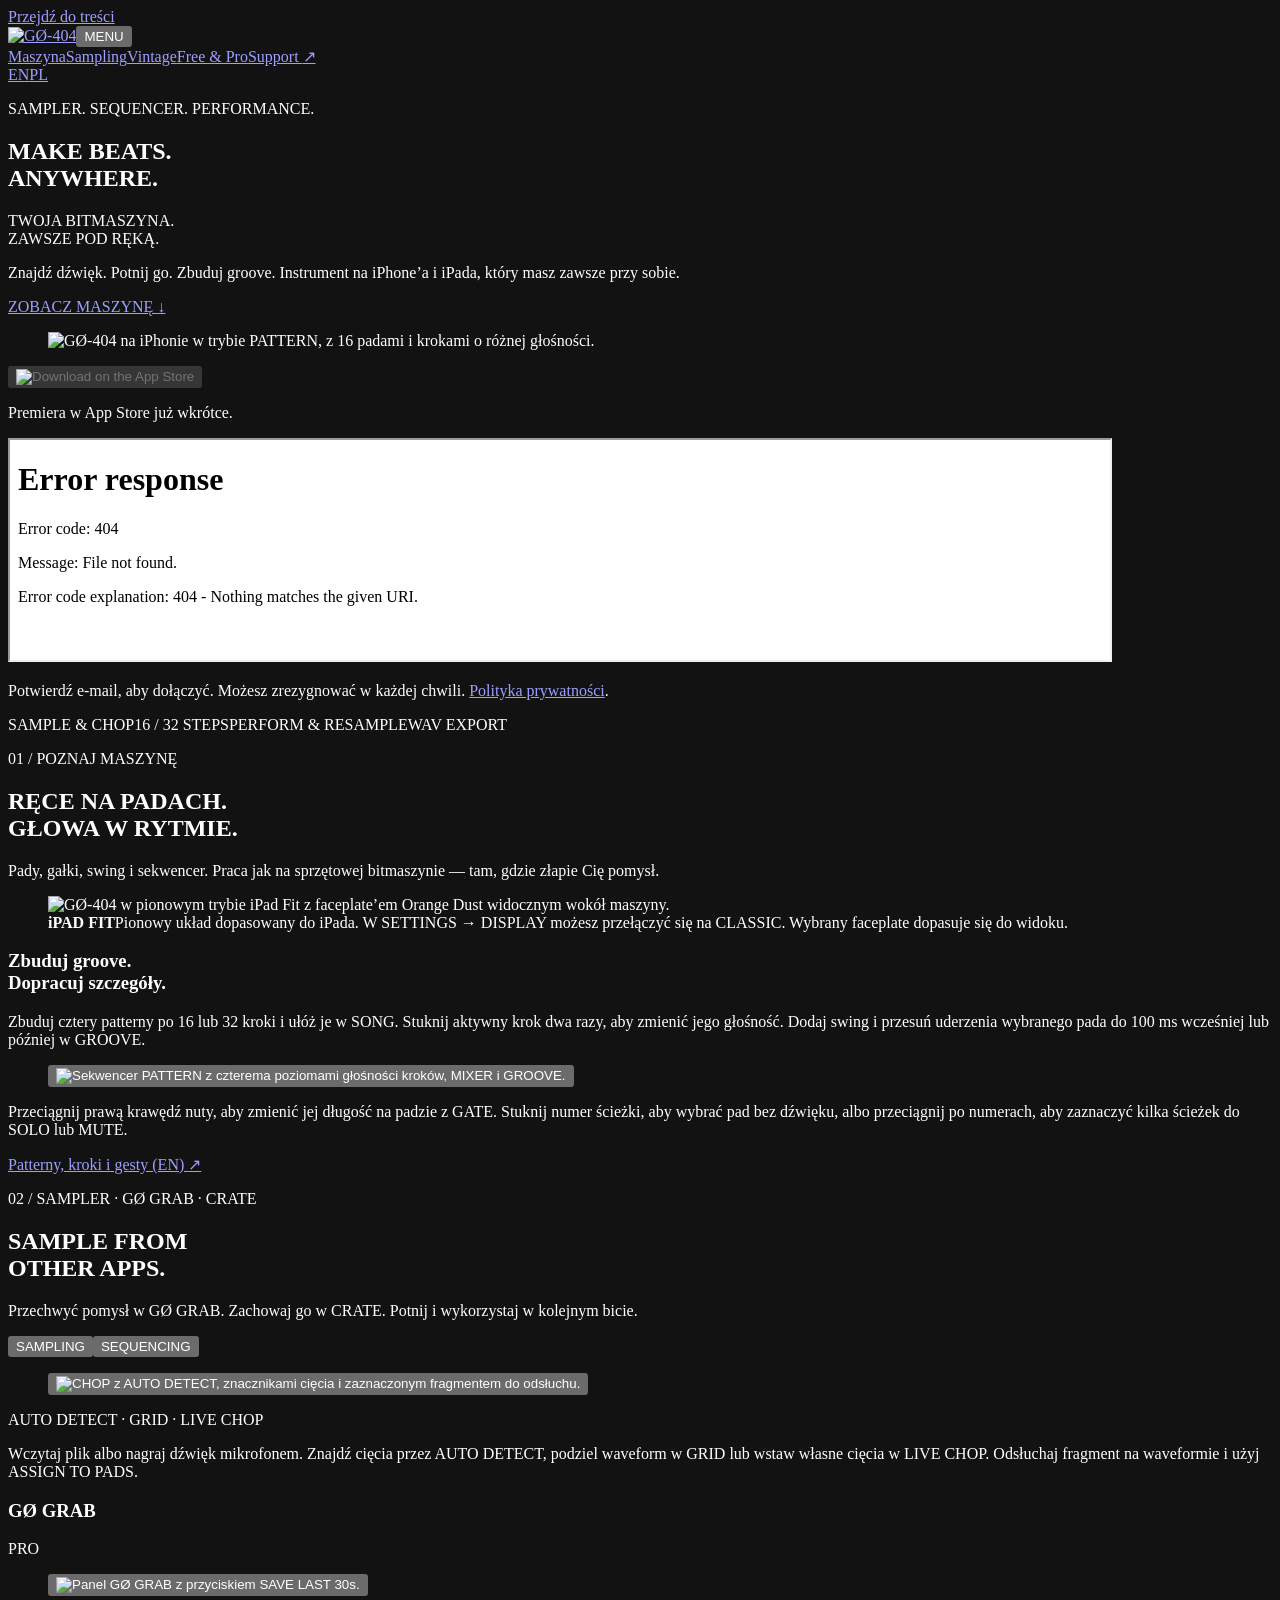
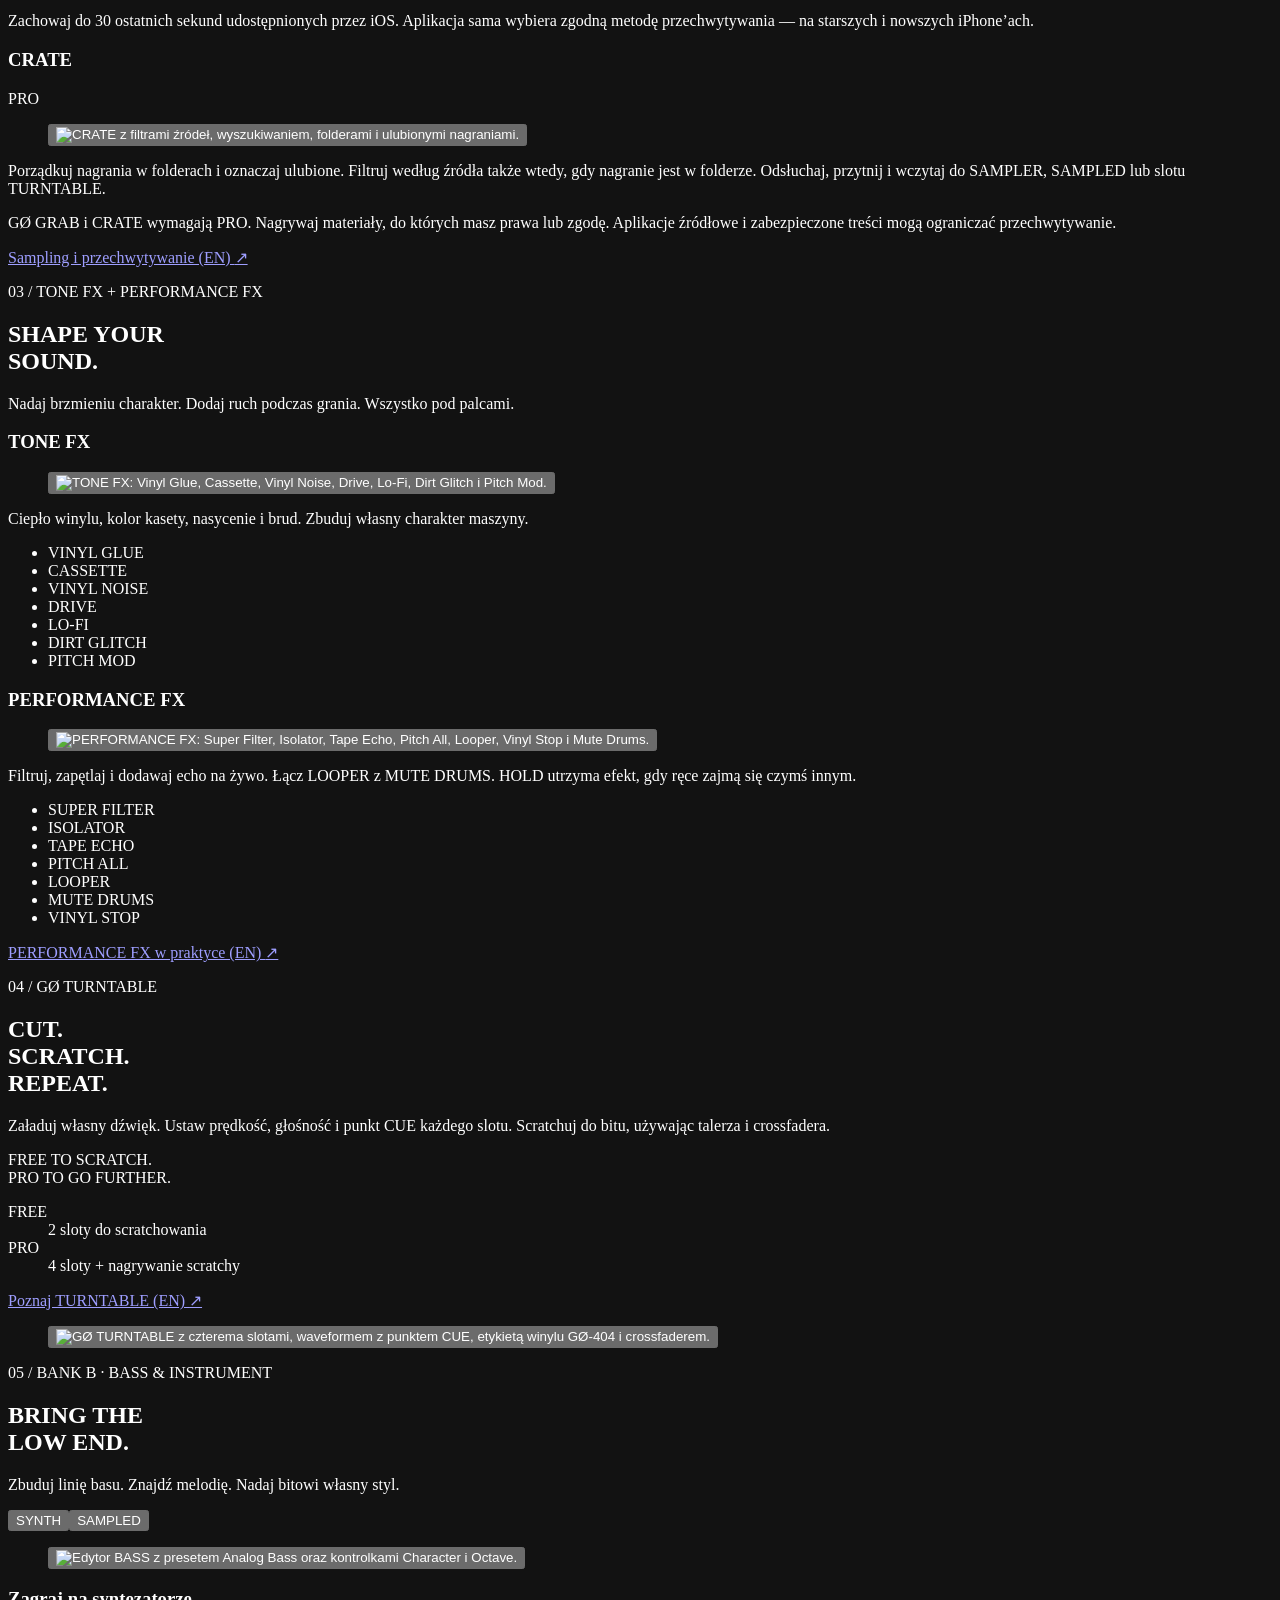
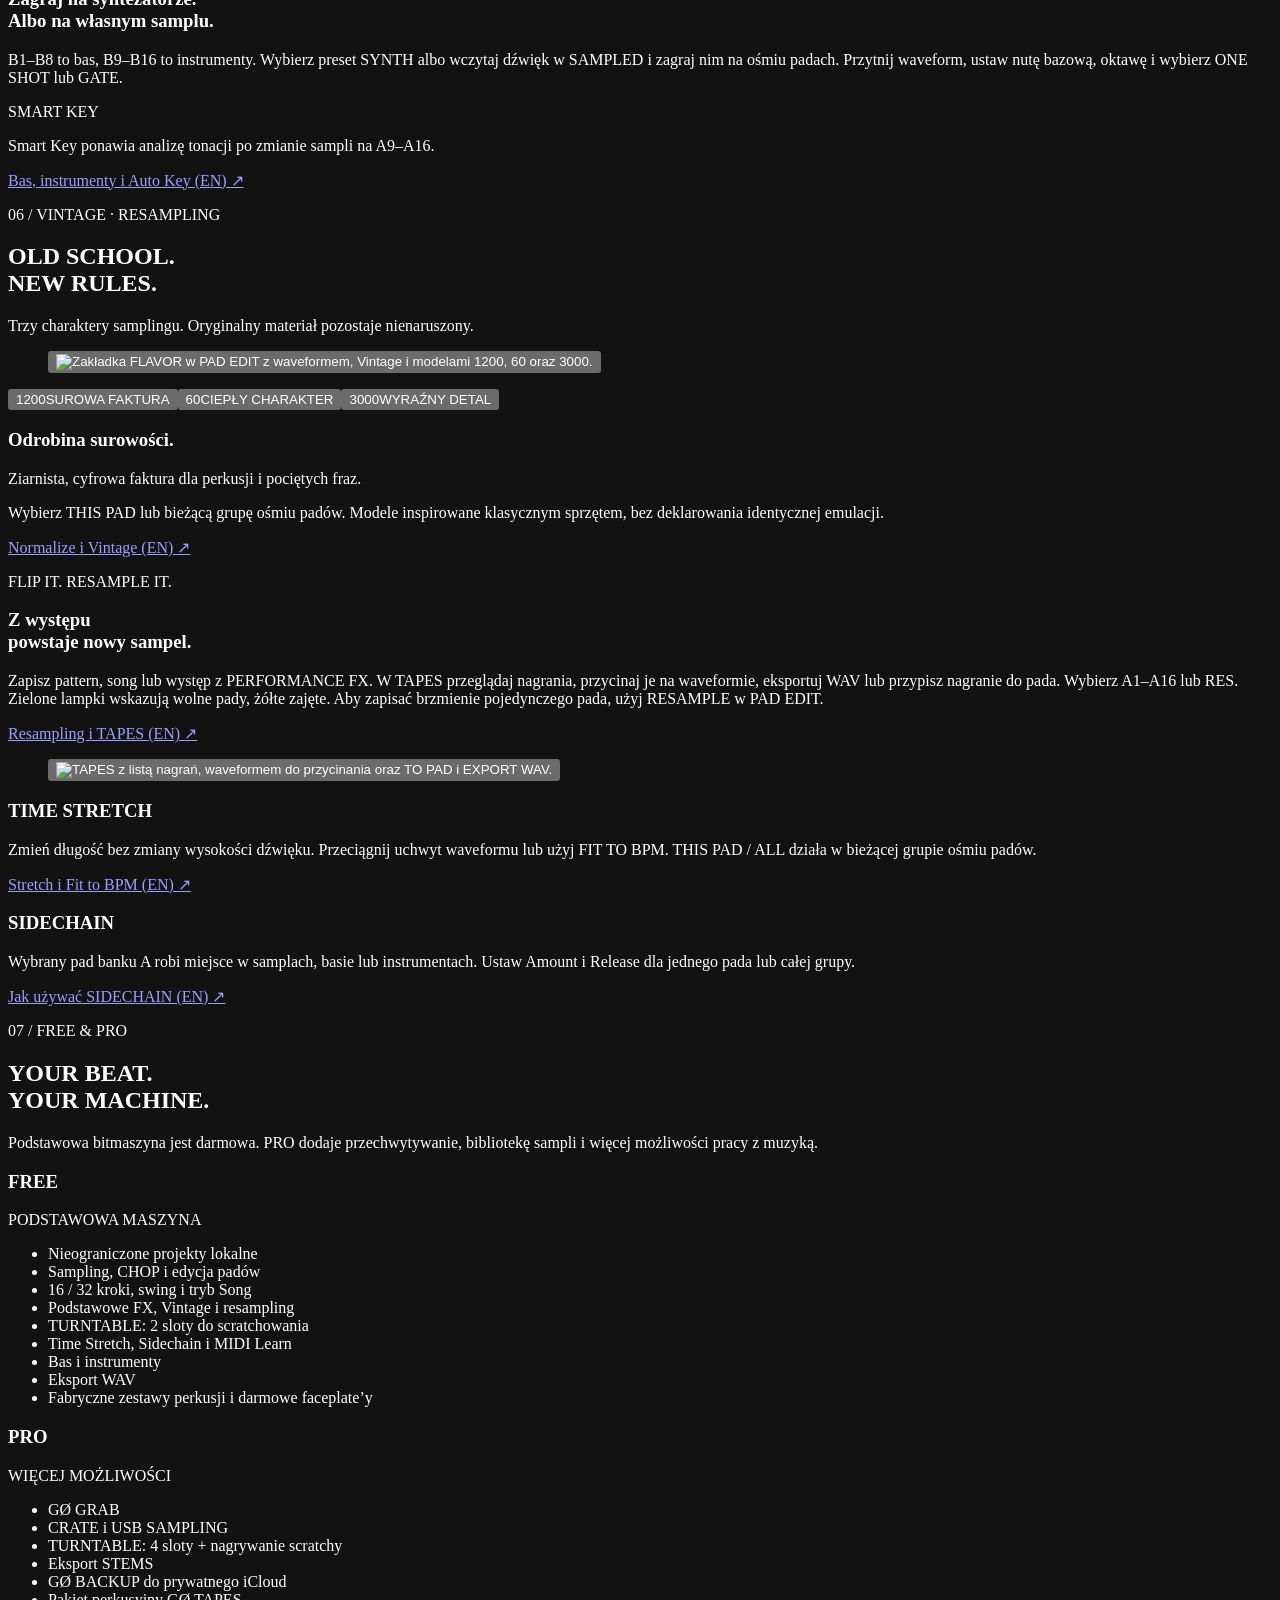
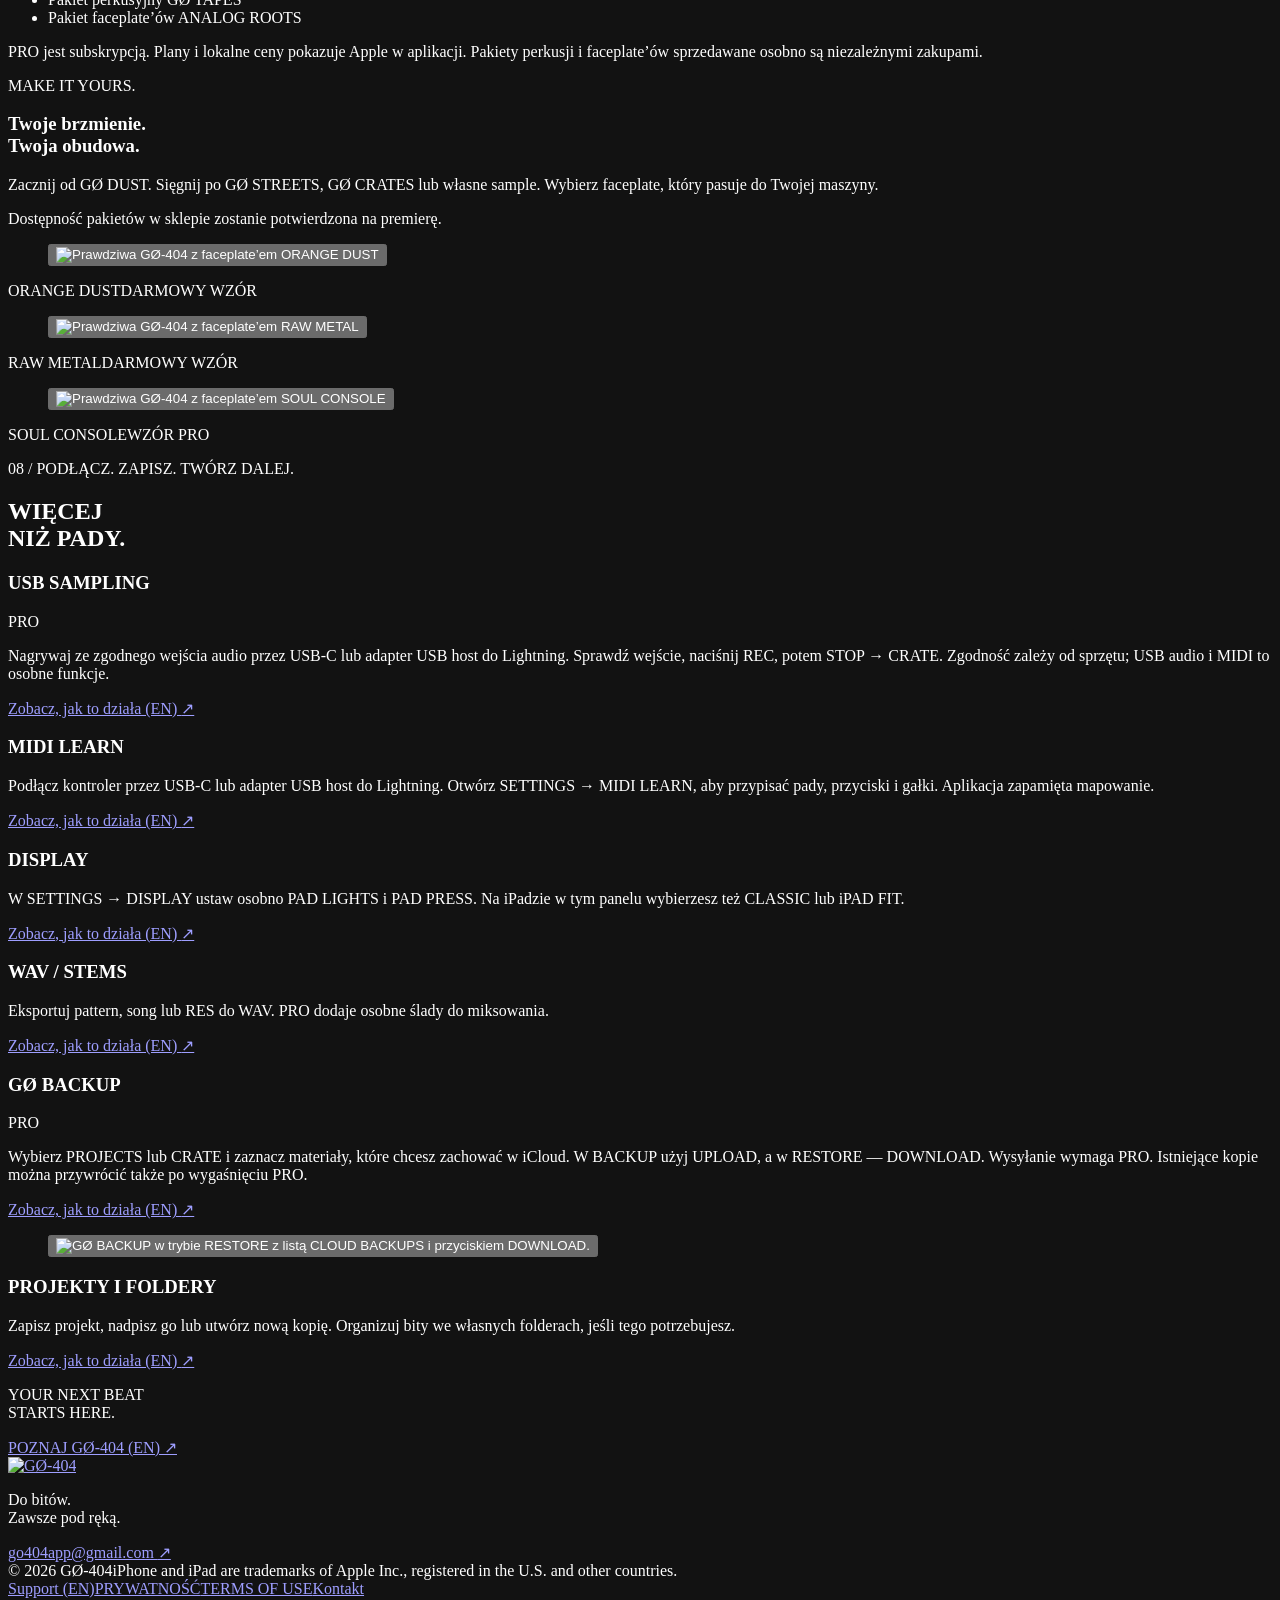
==== commit 16be9899: "Refresh GØ-404 website for the current app UI" ====
--- a/docs/pl/index.html
+++ b/docs/pl/index.html
@@ -1,4 +1,4 @@
-<!doctype html><html lang="pl"><head><meta charset="utf-8"><meta name="viewport" content="width=device-width, initial-scale=1, viewport-fit=cover"><meta name="color-scheme" content="dark"><meta name="theme-color" content="#080808"><meta name="description" content="Sampler, sekwencer i bitmaszyna na iPhone’a i iPada. Tnij sample, scratchuj, kształtuj brzmienie i twórz bity, gdzie chcesz."><meta name="robots" content="index, follow"><title>GØ-404 — Twoja bitmaszyna. Zawsze pod ręką.</title><meta property="og:type" content="website"><meta property="og:title" content="GØ-404 — Twoja bitmaszyna. Zawsze pod ręką."><meta property="og:description" content="Sampler, sekwencer i bitmaszyna na iPhone’a i iPada. Tnij sample, scratchuj, kształtuj brzmienie i twórz bity, gdzie chcesz."><meta property="og:site_name" content="GØ-404"><meta property="og:locale" content="pl_PL"><link rel="canonical" href="https://go404.app/pl/"><meta property="og:url" content="https://go404.app/pl/"><meta property="og:image" content="https://go404.app/assets/machine-empty.png?v=empty-grid-20261108"><link rel="alternate" hreflang="en" href="https://go404.app/"><link rel="alternate" hreflang="pl" href="https://go404.app/pl/"><link rel="alternate" hreflang="x-default" href="https://go404.app/"><link rel="icon" href="/assets/favicon.png" type="image/png"><link rel="preload" href="/assets/fonts/Manrope.ttf" as="font" type="font/ttf" crossorigin><link rel="preload" href="/assets/fonts/BarlowCondensed-Bold.ttf" as="font" type="font/ttf" crossorigin><link rel="preload" href="/assets/machine-phone-mobile.svg?v=ux-v1" as="image"><link rel="stylesheet" href="/assets/site.css?v=mobile-ux-v1"><link rel="stylesheet" href="/assets/home.css?v=news-strip-20261112"><script src="/assets/newsletter-frame.js?v=20261112" defer></script><script src="/assets/site.js?v=mobile-ux-v4" defer></script><script type="application/ld+json">{"@context":"https://schema.org","@type":"SoftwareApplication","name":"GØ-404","description":"Sampler, sekwencer i bitmaszyna na iPhone’a i iPada. Tnij sample, scratchuj, kształtuj brzmienie i twórz bity, gdzie chcesz.","inLanguage":"pl","applicationCategory":"MusicApplication","operatingSystem":"iOS","url":"https://go404.app/pl/"}</script></head><body class="landing-page"><a class="skip-link" href="#main">Przejdź do treści</a><header class="site-header"><a class="brand" href="/pl/" data-home-link aria-label="GØ-404 — strona główna"><img src="/assets/go404-logo.jpg" width="600" height="152" alt="GØ-404"></a><button class="menu-toggle" aria-label="Otwórz menu" aria-controls="site-nav" aria-expanded="false"><span>MENU</span><span class="menu-lines" aria-hidden="true"></span></button><nav id="site-nav" aria-label="Nawigacja główna"><a href="/pl/#inside" data-home-section="inside">Maszyna</a><a href="/pl/#sampling" data-home-section="sampling">Sampling</a><a href="/pl/#vintage" data-home-section="vintage">Vintage</a><a href="/pl/#free-pro" data-home-section="free-pro">Free &amp; Pro</a><a href="/support/" >Support <span aria-hidden="true">↗</span></a></nav><div class="language-switch" aria-label="Język strony"><a href="/" hreflang="en" lang="en" data-language="en" >EN</a><a href="/pl/" hreflang="pl" lang="pl" data-language="pl" aria-current="page">PL</a></div></header><main id="main">
+<!doctype html><html lang="pl"><head><meta charset="utf-8"><meta name="viewport" content="width=device-width, initial-scale=1, viewport-fit=cover"><meta name="color-scheme" content="dark"><meta name="theme-color" content="#080808"><meta name="description" content="Sampler, sekwencer i bitmaszyna na iPhone’a i iPada. Tnij sample, scratchuj, kształtuj brzmienie i twórz bity, gdzie chcesz."><meta name="robots" content="index, follow"><title>GØ-404 — Twoja bitmaszyna. Zawsze pod ręką.</title><meta property="og:type" content="website"><meta property="og:title" content="GØ-404 — Twoja bitmaszyna. Zawsze pod ręką."><meta property="og:description" content="Sampler, sekwencer i bitmaszyna na iPhone’a i iPada. Tnij sample, scratchuj, kształtuj brzmienie i twórz bity, gdzie chcesz."><meta property="og:site_name" content="GØ-404"><meta property="og:locale" content="pl_PL"><link rel="canonical" href="https://go404.app/pl/"><meta property="og:url" content="https://go404.app/pl/"><meta property="og:image" content="https://go404.app/assets/web/machine-current.jpg?v=ui-20261120"><link rel="alternate" hreflang="en" href="https://go404.app/"><link rel="alternate" hreflang="pl" href="https://go404.app/pl/"><link rel="alternate" hreflang="x-default" href="https://go404.app/"><link rel="icon" href="/assets/favicon.png" type="image/png"><link rel="preload" href="/assets/fonts/Manrope.ttf" as="font" type="font/ttf" crossorigin><link rel="preload" href="/assets/fonts/BarlowCondensed-Bold.ttf" as="font" type="font/ttf" crossorigin><link rel="preload" href="/assets/machine-phone-mobile.svg?v=ui-20261120" as="image"><link rel="stylesheet" href="/assets/site.css?v=mobile-ux-v1"><link rel="stylesheet" href="/assets/home.css?v=ui-20261120"><script src="/assets/newsletter-frame.js?v=20261112" defer></script><script src="/assets/site.js?v=mobile-ux-v4" defer></script><script type="application/ld+json">{"@context":"https://schema.org","@type":"SoftwareApplication","name":"GØ-404","description":"Sampler, sekwencer i bitmaszyna na iPhone’a i iPada. Tnij sample, scratchuj, kształtuj brzmienie i twórz bity, gdzie chcesz.","inLanguage":"pl","applicationCategory":"MusicApplication","operatingSystem":"iOS","url":"https://go404.app/pl/"}</script></head><body class="landing-page"><a class="skip-link" href="#main">Przejdź do treści</a><header class="site-header"><a class="brand" href="/pl/" data-home-link aria-label="GØ-404 — strona główna"><img src="/assets/go404-logo.jpg" width="600" height="152" alt="GØ-404"></a><button class="menu-toggle" aria-label="Otwórz menu" aria-controls="site-nav" aria-expanded="false"><span>MENU</span><span class="menu-lines" aria-hidden="true"></span></button><nav id="site-nav" aria-label="Nawigacja główna"><a href="/pl/#inside" data-home-section="inside">Maszyna</a><a href="/pl/#sampling" data-home-section="sampling">Sampling</a><a href="/pl/#vintage" data-home-section="vintage">Vintage</a><a href="/pl/#free-pro" data-home-section="free-pro">Free &amp; Pro</a><a href="/support/" >Support <span aria-hidden="true">↗</span></a></nav><div class="language-switch" aria-label="Język strony"><a href="/" hreflang="en" lang="en" data-language="en" >EN</a><a href="/pl/" hreflang="pl" lang="pl" data-language="pl" aria-current="page">PL</a></div></header><main id="main">
 <section class="hero" aria-labelledby="hero-title">
   <div class="hero-copy"><p class="eyebrow">SAMPLER. SEQUENCER. PERFORMANCE.</p>
     <h1 id="hero-title">MAKE BEATS.<br><span>ANYWHERE.</span></h1>
@@ -6,7 +6,7 @@
     <p class="hero-description">Znajdź dźwięk. Potnij go. Zbuduj groove. Instrument na iPhone’a i iPada, który masz zawsze przy sobie.</p>
     <a class="button button-orange hero-cta" href="#inside">ZOBACZ MASZYNĘ <span aria-hidden="true">↓</span></a>
   </div>
-  <figure class="hero-product" id="devices"><div class="device-phone"><img src="/assets/machine-phone-mobile.svg?v=ux-v1" width="1350" height="2760" fetchpriority="high" decoding="async" alt="GØ-404 na iPhonie: cała maszyna, cztery podświetlone pady, oryginalne kontrolki i sekwencer."></div></figure>
+  <figure class="hero-product" id="devices"><div class="device-phone"><img src="/assets/machine-phone-mobile.svg?v=ui-20261120" width="1350" height="2760" fetchpriority="high" decoding="async" alt="GØ-404 na iPhonie w trybie PATTERN, z 16 padami i krokami o różnej głośności."></div></figure>
   <div class="hero-store"><button class="app-store-badge" disabled aria-label="Premiera w App Store już wkrótce"><img src="/assets/download-on-the-app-store.svg" width="120" height="40" alt="Download on the App Store"></button><p class="app-store-status">Premiera w App Store już wkrótce.</p></div>
 </section>
 <section class="section newsletter-section" id="news" aria-label="GØ-404 NEWS"><iframe class="newsletter-frame" title="Formularz zapisu GØ-404 NEWS — Brevo" width="1100" height="220" src="/newsletter/?v=final-strip-v5-20261112" data-newsletter-frame loading="lazy" referrerpolicy="strict-origin-when-cross-origin" scrolling="auto"></iframe><p class="newsletter-note">Potwierdź e-mail, aby dołączyć. Możesz zrezygnować w każdej chwili. <a href="/pl/privacy/">Polityka prywatności</a>.</p></section>
@@ -14,51 +14,55 @@
 
 <section class="section machine-section" id="inside" aria-labelledby="machine-title">
   <div class="feature-heading"><p class="eyebrow">01 / POZNAJ MASZYNĘ</p><h2 id="machine-title">RĘCE NA PADACH.<br><span class="orange">GŁOWA W RYTMIE.</span></h2><p class="section-description">Pady, gałki, swing i sekwencer. Praca jak na sprzętowej bitmaszynie — tam, gdzie złapie Cię pomysł.</p></div>
-  <div class="machine-overview"><figure class="ipad-stage"><div class="device-ipad"><img src="/assets/machine-ipad-web.svg?v=ux-v1" width="2300" height="3000" loading="lazy" decoding="async" alt="GØ-404 na iPadzie, z zachowanymi proporcjami maszyny i czarnymi bokami."></div><figcaption><strong>DZIAŁA TAKŻE NA iPADZIE.</strong><span>Ta sama GØ-404. Oryginalne proporcje maszyny. Więcej miejsca do grania.</span></figcaption></figure>
-  <div class="machine-notes"><h3>Zbuduj groove.<br>Dopracuj szczegóły.</h3><p>Cztery patterny, tryb Song i sekwencer 16 / 32 kroki. Dodaj swing. Stuknij krok dwa razy, żeby ściszyć pojedyncze uderzenie.</p>
-  <figure class="ui-figure sequencer-detail"><button class="image-open" data-image="/assets/sequencer.jpg" data-alt="Sekwencer GØ-404 z pomarańczowymi krokami, patternami i mikserem." aria-label="Powiększ: Sekwencer GØ-404 z pomarańczowymi krokami, patternami i mikserem."><img src="/assets/sequencer.jpg" width="936" height="460" loading="lazy" decoding="async" alt="Sekwencer GØ-404 z pomarańczowymi krokami, patternami i mikserem."></button></figure>
+  <div class="machine-overview"><figure class="ipad-stage"><div class="device-ipad"><img src="/assets/machine-ipad-web.svg?v=ui-20261120" width="2300" height="3000" loading="lazy" decoding="async" alt="GØ-404 w pionowym trybie iPad Fit z faceplate’em Orange Dust widocznym wokół maszyny."></div><figcaption><strong>iPAD FIT</strong><span>Pionowy układ dopasowany do iPada. W SETTINGS → DISPLAY możesz przełączyć się na CLASSIC. Wybrany faceplate dopasuje się do widoku.</span></figcaption></figure>
+  <div class="machine-notes"><h3>Zbuduj groove.<br>Dopracuj szczegóły.</h3><p>Zbuduj cztery patterny po 16 lub 32 kroki i ułóż je w SONG. Stuknij aktywny krok dwa razy, aby zmienić jego głośność. Dodaj swing i przesuń uderzenia wybranego pada do 100 ms wcześniej lub później w GROOVE.</p>
+  <figure class="ui-figure sequencer-detail"><button class="image-open" data-image="/assets/web/sequencer-current.jpg?v=ui-20261120" data-alt="Sekwencer PATTERN z czterema poziomami głośności kroków, MIXER i GROOVE." aria-label="Powiększ: Sekwencer PATTERN z czterema poziomami głośności kroków, MIXER i GROOVE."><img src="/assets/web/sequencer-current.jpg?v=ui-20261120" width="1120" height="530" loading="lazy" decoding="async" alt="Sekwencer PATTERN z czterema poziomami głośności kroków, MIXER i GROOVE."></button></figure>
+  <p>Przeciągnij prawą krawędź nuty, aby zmienić jej długość na padzie z GATE. Stuknij numer ścieżki, aby wybrać pad bez dźwięku, albo przeciągnij po numerach, aby zaznaczyć kilka ścieżek do SOLO lub MUTE.</p>
   <a class="text-link" href="/support/#sequencing">Patterny, kroki i gesty (EN) <span aria-hidden="true">↗</span></a></div></div>
 </section>
 
 <section class="section sampling-section" id="sampling" aria-labelledby="sampling-title">
   <div class="feature-heading"><p class="eyebrow">02 / SAMPLER · GØ GRAB · CRATE</p><h2 id="sampling-title">SAMPLE FROM<br><span class="orange">OTHER APPS.</span></h2><p class="section-description">Przechwyć pomysł w GØ GRAB. Zachowaj go w CRATE. Potnij i wykorzystaj w kolejnym bicie.</p></div>
   <div class="sampling-workflow"><div class="workflow-view"><div class="tabs" role="tablist" aria-label="Poznaj sposób pracy"><button role="tab" id="tab-sampling" aria-selected="true" aria-controls="panel-sampling">SAMPLING</button><button role="tab" id="tab-sequencing" aria-selected="false" aria-controls="panel-sequencing" tabindex="-1">SEQUENCING</button></div>
-    <div role="tabpanel" id="panel-sampling" aria-labelledby="tab-sampling" tabindex="0"><figure class="ui-figure sampler-detail"><button class="image-open" data-image="/assets/web/sampler-real-flutter.jpg?v=mobile-ux-v2" data-alt="Prawdziwy panel SLICE: waveform, znaczniki cięcia, Preview, Auto Chop i Pad Assign." aria-label="Powiększ: Prawdziwy panel SLICE: waveform, znaczniki cięcia, Preview, Auto Chop i Pad Assign."><img src="/assets/web/sampler-real-flutter.jpg?v=mobile-ux-v2" width="1126" height="700" loading="lazy" decoding="async" alt="Prawdziwy panel SLICE: waveform, znaczniki cięcia, Preview, Auto Chop i Pad Assign."></button></figure><p class="image-caption">CAPTURE · CHOP · CREATE</p></div>
-    <div role="tabpanel" id="panel-sequencing" aria-labelledby="tab-sequencing" tabindex="0" hidden><figure class="ui-figure "><button class="image-open" data-image="/assets/sequencer.jpg" data-alt="Oryginalne kontrolki sekwencera GØ-404." aria-label="Powiększ: Oryginalne kontrolki sekwencera GØ-404."><img src="/assets/sequencer.jpg" width="936" height="460" loading="lazy" decoding="async" alt="Oryginalne kontrolki sekwencera GØ-404."></button></figure><p class="image-caption">16 / 32 STEPS · PATTERN / SONG</p></div>
-  </div><p class="workflow-note">Importuj WAV albo nagraj dźwięk mikrofonem. Przytnij, ustaw fade, zmień pitch, użyj Auto Chop i przypisz fragmenty do padów.</p></div>
-  <div class="capture-panels"><article><div class="panel-heading"><h3>GØ GRAB</h3><span class="pro-label">PRO</span></div><figure class="ui-figure "><button class="image-open" data-image="/assets/web/grab-30s-real-flutter.jpg?v=mobile-ux-v2" data-alt="Panel GØ GRAB z przyciskiem SAVE LAST 30s." aria-label="Powiększ: Panel GØ GRAB z przyciskiem SAVE LAST 30s."><img src="/assets/web/grab-30s-real-flutter.jpg?v=mobile-ux-v2" width="1124" height="700" loading="lazy" decoding="async" alt="Panel GØ GRAB z przyciskiem SAVE LAST 30s."></button></figure><p>Zachowaj do 30 ostatnich sekund udostępnionych przez iOS. Aplikacja sama wybiera zgodną metodę przechwytywania — na starszych i nowszych iPhone’ach.</p></article>
-  <article><div class="panel-heading"><h3>CRATE</h3><span class="pro-label">PRO</span></div><figure class="ui-figure "><button class="image-open" data-image="/assets/web/crate-real-iphone.jpg?v=mobile-ux-v2" data-alt="Fragment biblioteki CRATE: wyszukiwanie, filtry źródeł i zapisane nagrania." aria-label="Powiększ: Fragment biblioteki CRATE: wyszukiwanie, filtry źródeł i zapisane nagrania."><img src="/assets/web/crate-real-iphone.jpg?v=mobile-ux-v2" width="1124" height="982" loading="lazy" decoding="async" alt="Fragment biblioteki CRATE: wyszukiwanie, filtry źródeł i zapisane nagrania."></button></figure><p>Jedna biblioteka nagrań GØ GRAB, USB i scratchy. Szukaj, odsłuchuj i przycinaj. Wczytaj do SAMPLER, żeby pociąć dźwięk, albo do slotu TURNTABLE.</p></article></div>
+    <div role="tabpanel" id="panel-sampling" aria-labelledby="tab-sampling" tabindex="0"><figure class="ui-figure sampler-detail"><button class="image-open" data-image="/assets/web/chop-current.jpg?v=ui-20261120" data-alt="CHOP z AUTO DETECT, znacznikami cięcia i zaznaczonym fragmentem do odsłuchu." aria-label="Powiększ: CHOP z AUTO DETECT, znacznikami cięcia i zaznaczonym fragmentem do odsłuchu."><img src="/assets/web/chop-current.jpg?v=ui-20261120" width="1120" height="1491" loading="lazy" decoding="async" alt="CHOP z AUTO DETECT, znacznikami cięcia i zaznaczonym fragmentem do odsłuchu."></button></figure><p class="image-caption">AUTO DETECT · GRID · LIVE CHOP</p></div>
+    <div role="tabpanel" id="panel-sequencing" aria-labelledby="tab-sequencing" tabindex="0" hidden><figure class="ui-figure "><button class="image-open" data-image="/assets/web/note-length-current.jpg?v=ui-20261120" data-alt="Sekwencer banku B z krótkimi i wydłużonymi nutami." aria-label="Powiększ: Sekwencer banku B z krótkimi i wydłużonymi nutami."><img src="/assets/web/note-length-current.jpg?v=ui-20261120" width="1120" height="530" loading="lazy" decoding="async" alt="Sekwencer banku B z krótkimi i wydłużonymi nutami."></button></figure><p class="image-caption">16 / 32 STEPS · PATTERN / SONG</p></div>
+  </div><p class="workflow-note">Wczytaj plik albo nagraj dźwięk mikrofonem. Znajdź cięcia przez AUTO DETECT, podziel waveform w GRID lub wstaw własne cięcia w LIVE CHOP. Odsłuchaj fragment na waveformie i użyj ASSIGN TO PADS.</p></div>
+  <div class="capture-panels"><article><div class="panel-heading"><h3>GØ GRAB</h3><span class="pro-label">PRO</span></div><figure class="ui-figure "><button class="image-open" data-image="/assets/web/grab-current.jpg?v=ui-20261120" data-alt="Panel GØ GRAB z przyciskiem SAVE LAST 30s." aria-label="Powiększ: Panel GØ GRAB z przyciskiem SAVE LAST 30s."><img src="/assets/web/grab-current.jpg?v=ui-20261120" width="1120" height="776" loading="lazy" decoding="async" alt="Panel GØ GRAB z przyciskiem SAVE LAST 30s."></button></figure><p>Zachowaj do 30 ostatnich sekund udostępnionych przez iOS. Aplikacja sama wybiera zgodną metodę przechwytywania — na starszych i nowszych iPhone’ach.</p></article>
+  <article><div class="panel-heading"><h3>CRATE</h3><span class="pro-label">PRO</span></div><figure class="ui-figure "><button class="image-open" data-image="/assets/web/crate-current.jpg?v=ui-20261120" data-alt="CRATE z filtrami źródeł, wyszukiwaniem, folderami i ulubionymi nagraniami." aria-label="Powiększ: CRATE z filtrami źródeł, wyszukiwaniem, folderami i ulubionymi nagraniami."><img src="/assets/web/crate-current.jpg?v=ui-20261120" width="1120" height="1028" loading="lazy" decoding="async" alt="CRATE z filtrami źródeł, wyszukiwaniem, folderami i ulubionymi nagraniami."></button></figure><p>Porządkuj nagrania w folderach i oznaczaj ulubione. Filtruj według źródła także wtedy, gdy nagranie jest w folderze. Odsłuchaj, przytnij i wczytaj do SAMPLER, SAMPLED lub slotu TURNTABLE.</p></article></div>
   <p class="small-print">GØ GRAB i CRATE wymagają PRO. Nagrywaj materiały, do których masz prawa lub zgodę. Aplikacje źródłowe i zabezpieczone treści mogą ograniczać przechwytywanie.</p><a class="text-link" href="/support/#sampling">Sampling i przechwytywanie (EN) <span aria-hidden="true">↗</span></a>
 </section>
 
 <section class="section performance" id="performance" aria-labelledby="fx-title">
   <div class="feature-heading"><p class="eyebrow">03 / TONE FX + PERFORMANCE FX</p><h2 id="fx-title">SHAPE YOUR<br><span class="orange">SOUND.</span></h2><p class="section-description">Nadaj brzmieniu charakter. Dodaj ruch podczas grania. Wszystko pod palcami.</p></div>
-  <div class="sound-fx-grid"><article><h3>TONE FX</h3><figure class="ui-figure "><button class="image-open" data-image="/assets/web/campaign-tone-fx.jpg?v=mobile-ux-v2" data-alt="TONE FX: Vinyl Glue, Cassette, Vinyl Noise, Drive, Lo-Fi, Dirt Glitch i Pitch Mod." aria-label="Powiększ: TONE FX: Vinyl Glue, Cassette, Vinyl Noise, Drive, Lo-Fi, Dirt Glitch i Pitch Mod."><img src="/assets/web/campaign-tone-fx.jpg?v=mobile-ux-v2" width="1158" height="390" loading="lazy" decoding="async" alt="TONE FX: Vinyl Glue, Cassette, Vinyl Noise, Drive, Lo-Fi, Dirt Glitch i Pitch Mod."></button></figure><p>Ciepło winylu, kolor kasety, nasycenie i brud. Zbuduj własny charakter maszyny.</p><ul class="effect-list"><li>VINYL GLUE</li><li>CASSETTE</li><li>VINYL NOISE</li><li>DRIVE</li><li>LO-FI</li><li>DIRT GLITCH</li><li>PITCH MOD</li></ul></article>
-  <article><h3>PERFORMANCE FX</h3><figure class="ui-figure "><button class="image-open" data-image="/assets/web/campaign-performance-fx.jpg?v=mobile-ux-v2" data-alt="PERFORMANCE FX: Super Filter, Isolator, Tape Echo, Pitch All, Looper, Vinyl Stop i Mute Drums." aria-label="Powiększ: PERFORMANCE FX: Super Filter, Isolator, Tape Echo, Pitch All, Looper, Vinyl Stop i Mute Drums."><img src="/assets/web/campaign-performance-fx.jpg?v=mobile-ux-v2" width="1158" height="390" loading="lazy" decoding="async" alt="PERFORMANCE FX: Super Filter, Isolator, Tape Echo, Pitch All, Looper, Vinyl Stop i Mute Drums."></button></figure><p>Filtruj, zapętlaj i dodawaj echo na żywo. Łącz LOOPER z MUTE DRUMS. HOLD utrzyma efekt, gdy ręce zajmą się czymś innym.</p><ul class="effect-list"><li>SUPER FILTER</li><li>ISOLATOR</li><li>TAPE ECHO</li><li>PITCH ALL</li><li>LOOPER</li><li>MUTE DRUMS</li><li>VINYL STOP</li></ul></article></div>
+  <div class="sound-fx-grid"><article><h3>TONE FX</h3><figure class="ui-figure "><button class="image-open" data-image="/assets/web/tone-fx-current.jpg?v=ui-20261120" data-alt="TONE FX: Vinyl Glue, Cassette, Vinyl Noise, Drive, Lo-Fi, Dirt Glitch i Pitch Mod." aria-label="Powiększ: TONE FX: Vinyl Glue, Cassette, Vinyl Noise, Drive, Lo-Fi, Dirt Glitch i Pitch Mod."><img src="/assets/web/tone-fx-current.jpg?v=ui-20261120" width="1120" height="680" loading="lazy" decoding="async" alt="TONE FX: Vinyl Glue, Cassette, Vinyl Noise, Drive, Lo-Fi, Dirt Glitch i Pitch Mod."></button></figure><p>Ciepło winylu, kolor kasety, nasycenie i brud. Zbuduj własny charakter maszyny.</p><ul class="effect-list"><li>VINYL GLUE</li><li>CASSETTE</li><li>VINYL NOISE</li><li>DRIVE</li><li>LO-FI</li><li>DIRT GLITCH</li><li>PITCH MOD</li></ul></article>
+  <article><h3>PERFORMANCE FX</h3><figure class="ui-figure "><button class="image-open" data-image="/assets/web/performance-fx-current.jpg?v=ui-20261120" data-alt="PERFORMANCE FX: Super Filter, Isolator, Tape Echo, Pitch All, Looper, Vinyl Stop i Mute Drums." aria-label="Powiększ: PERFORMANCE FX: Super Filter, Isolator, Tape Echo, Pitch All, Looper, Vinyl Stop i Mute Drums."><img src="/assets/web/performance-fx-current.jpg?v=ui-20261120" width="1120" height="680" loading="lazy" decoding="async" alt="PERFORMANCE FX: Super Filter, Isolator, Tape Echo, Pitch All, Looper, Vinyl Stop i Mute Drums."></button></figure><p>Filtruj, zapętlaj i dodawaj echo na żywo. Łącz LOOPER z MUTE DRUMS. HOLD utrzyma efekt, gdy ręce zajmą się czymś innym.</p><ul class="effect-list"><li>SUPER FILTER</li><li>ISOLATOR</li><li>TAPE ECHO</li><li>PITCH ALL</li><li>LOOPER</li><li>MUTE DRUMS</li><li>VINYL STOP</li></ul></article></div>
   <a class="text-link" href="/support/#performance">PERFORMANCE FX w praktyce (EN) <span aria-hidden="true">↗</span></a>
 </section>
 
 <section class="section turntable-section" id="turntable" aria-labelledby="turntable-title"><span id="capture" class="anchor-alias"></span>
-  <div class="turntable-layout"><div class="feature-heading"><p class="eyebrow">04 / GØ TURNTABLE</p><h2 id="turntable-title">CUT.<br>SCRATCH.<br><span class="orange">REPEAT.</span></h2><p class="section-description">Załaduj własny dźwięk. Tnij crossfaderem i scratchuj do swojego bitu.</p><p class="turntable-motto">FREE TO SCRATCH.<br>PRO TO GO FURTHER.</p><dl class="slot-access"><div><dt>FREE</dt><dd>2 sloty do scratchowania</dd></div><div><dt>PRO</dt><dd>4 sloty + nagrywanie występu</dd></div></dl><a class="text-link" href="/support/#turntable">Poznaj TURNTABLE (EN) <span aria-hidden="true">↗</span></a></div>
-  <figure class="ui-figure turntable-detail"><button class="image-open" data-image="/assets/web/campaign-turntable.jpg?v=mobile-ux-v2" data-alt="Oryginalny GØ TURNTABLE: talerz, sloty sampli, crossfader, mikser i kontrolki nagrywania." aria-label="Powiększ: Oryginalny GØ TURNTABLE: talerz, sloty sampli, crossfader, mikser i kontrolki nagrywania."><img src="/assets/web/campaign-turntable.jpg?v=mobile-ux-v2" width="1206" height="2340" loading="lazy" decoding="async" alt="Oryginalny GØ TURNTABLE: talerz, sloty sampli, crossfader, mikser i kontrolki nagrywania."></button></figure></div>
+  <div class="turntable-layout"><div class="feature-heading"><p class="eyebrow">04 / GØ TURNTABLE</p><h2 id="turntable-title">CUT.<br>SCRATCH.<br><span class="orange">REPEAT.</span></h2><p class="section-description">Załaduj własny dźwięk. Ustaw prędkość, głośność i punkt CUE każdego slotu. Scratchuj do bitu, używając talerza i crossfadera.</p><p class="turntable-motto">FREE TO SCRATCH.<br>PRO TO GO FURTHER.</p><dl class="slot-access"><div><dt>FREE</dt><dd>2 sloty do scratchowania</dd></div><div><dt>PRO</dt><dd>4 sloty + nagrywanie scratchy</dd></div></dl><a class="text-link" href="/support/#turntable">Poznaj TURNTABLE (EN) <span aria-hidden="true">↗</span></a></div>
+  <figure class="ui-figure turntable-detail"><button class="image-open" data-image="/assets/web/turntable-current.jpg?v=ui-20261120" data-alt="GØ TURNTABLE z czterema slotami, waveformem z punktem CUE, etykietą winylu GØ-404 i crossfaderem." aria-label="Powiększ: GØ TURNTABLE z czterema slotami, waveformem z punktem CUE, etykietą winylu GØ-404 i crossfaderem."><img src="/assets/web/turntable-current.jpg?v=ui-20261120" width="1080" height="2090" loading="lazy" decoding="async" alt="GØ TURNTABLE z czterema slotami, waveformem z punktem CUE, etykietą winylu GØ-404 i crossfaderem."></button></figure></div>
 </section>
 
 <section class="section bass-section" id="instruments" aria-labelledby="bass-title">
   <div class="feature-heading"><p class="eyebrow">05 / BANK B · BASS &amp; INSTRUMENT</p><h2 id="bass-title">BRING THE<br><span class="orange">LOW END.</span></h2><p class="section-description">Zbuduj linię basu. Znajdź melodię. Nadaj bitowi własny styl.</p></div>
-  <div class="bass-layout"><figure class="ui-figure bass-detail"><button class="image-open" data-image="/assets/web/bass-real-flutter.jpg?v=mobile-ux-v2" data-alt="Prawdziwy edytor BASS banku B: Analog Bass, Tone, Length, Level, Octave i Randomize." aria-label="Powiększ: Prawdziwy edytor BASS banku B: Analog Bass, Tone, Length, Level, Octave i Randomize."><img src="/assets/web/bass-real-flutter.jpg?v=mobile-ux-v2" width="1126" height="1244" loading="lazy" decoding="async" alt="Prawdziwy edytor BASS banku B: Analog Bass, Tone, Length, Level, Octave i Randomize."></button></figure>
-  <div class="bass-copy"><h3>Bas.<br>I miejsce na melodię.</h3><p>B1–B8 to bas, B9–B16 to instrumenty. Wybierz brzmienie, dopracuj je w SOUND i FX, a potem dograj nuty do bitu.</p><div class="inline-feature"><p class="eyebrow">AUTO KEY</p><p>Przeanalizuj sample z A9–A16 i dopasuj do nich strój basu oraz instrumentów.</p></div><a class="text-link" href="/support/#bank-b">Bas, instrumenty i Auto Key (EN) <span aria-hidden="true">↗</span></a></div></div>
+  <div class="bass-layout"><div class="bass-media">
+    <div class="tabs" role="tablist" aria-label="Źródła brzmienia banku B"><button role="tab" id="tab-b-synth" aria-selected="true" aria-controls="panel-b-synth">SYNTH</button><button role="tab" id="tab-b-sampled" aria-selected="false" aria-controls="panel-b-sampled" tabindex="-1">SAMPLED</button></div>
+    <div role="tabpanel" id="panel-b-synth" aria-labelledby="tab-b-synth" tabindex="0"><figure class="ui-figure bass-detail"><button class="image-open" data-image="/assets/web/bass-current.jpg?v=ui-20261120" data-alt="Edytor BASS z presetem Analog Bass oraz kontrolkami Character i Octave." aria-label="Powiększ: Edytor BASS z presetem Analog Bass oraz kontrolkami Character i Octave."><img src="/assets/web/bass-current.jpg?v=ui-20261120" width="1120" height="1241" loading="lazy" decoding="async" alt="Edytor BASS z presetem Analog Bass oraz kontrolkami Character i Octave."></button></figure></div>
+    <div role="tabpanel" id="panel-b-sampled" aria-labelledby="tab-b-sampled" tabindex="0" hidden><figure class="ui-figure bass-detail"><button class="image-open" data-image="/assets/web/sampled-current.jpg?v=ui-20261120" data-alt="Edytor SAMPLED z waveformem, uchwytami TRIM, oktawą i trybem GATE." aria-label="Powiększ: Edytor SAMPLED z waveformem, uchwytami TRIM, oktawą i trybem GATE."><img src="/assets/web/sampled-current.jpg?v=ui-20261120" width="750" height="1074" loading="lazy" decoding="async" alt="Edytor SAMPLED z waveformem, uchwytami TRIM, oktawą i trybem GATE."></button></figure></div>
+  </div><div class="bass-copy"><h3>Zagraj na syntezatorze.<br>Albo na własnym samplu.</h3><p>B1–B8 to bas, B9–B16 to instrumenty. Wybierz preset SYNTH albo wczytaj dźwięk w SAMPLED i zagraj nim na ośmiu padach. Przytnij waveform, ustaw nutę bazową, oktawę i wybierz ONE SHOT lub GATE.</p><div class="inline-feature"><p class="eyebrow">SMART KEY</p><p>Smart Key ponawia analizę tonacji po zmianie sampli na A9–A16.</p></div><a class="text-link" href="/support/#bank-b">Bas, instrumenty i Auto Key (EN) <span aria-hidden="true">↗</span></a></div></div>
 </section>
 
 <section class="section vintage-section" id="vintage" aria-labelledby="vintage-title">
   <div class="feature-heading"><p class="eyebrow">06 / VINTAGE · RESAMPLING</p><h2 id="vintage-title">OLD SCHOOL.<br><span class="orange">NEW RULES.</span></h2><p class="section-description">Trzy charaktery samplingu. Oryginalny materiał pozostaje nienaruszony.</p></div>
-  <div class="vintage-layout"><figure class="ui-figure vintage-detail"><button class="image-open" data-image="/assets/pad-edit-vintage-model-lamps-20261110.png?v=stereo-compact-v3" data-alt="Prawdziwy PAD EDIT: waveform, Stereo, Vintage i modele 1200, 60 oraz 3000." aria-label="Powiększ: Prawdziwy PAD EDIT: waveform, Stereo, Vintage i modele 1200, 60 oraz 3000."><img src="/assets/pad-edit-vintage-model-lamps-20261110.png?v=stereo-compact-v3" width="1206" height="2622" loading="lazy" decoding="async" alt="Prawdziwy PAD EDIT: waveform, Stereo, Vintage i modele 1200, 60 oraz 3000."></button></figure>
+  <div class="vintage-layout"><figure class="ui-figure vintage-detail"><button class="image-open" data-image="/assets/web/flavor-current.jpg?v=ui-20261120" data-alt="Zakładka FLAVOR w PAD EDIT z waveformem, Vintage i modelami 1200, 60 oraz 3000." aria-label="Powiększ: Zakładka FLAVOR w PAD EDIT z waveformem, Vintage i modelami 1200, 60 oraz 3000."><img src="/assets/web/flavor-current.jpg?v=ui-20261120" width="900" height="1803" loading="lazy" decoding="async" alt="Zakładka FLAVOR w PAD EDIT z waveformem, Vintage i modelami 1200, 60 oraz 3000."></button></figure>
   <div class="vintage-controls"><div class="model-bank" role="tablist" aria-label="Charakter samplingu Vintage"><button class="model-key" role="tab" id="model-1200" aria-controls="character-1200" aria-selected="true" tabindex="0"><span class="model-led" aria-hidden="true"></span><span class="model-number">1200</span><span class="model-tag">SUROWA FAKTURA</span></button><button class="model-key" role="tab" id="model-60" aria-controls="character-60" aria-selected="false" tabindex="-1"><span class="model-led" aria-hidden="true"></span><span class="model-number">60</span><span class="model-tag">CIEPŁY CHARAKTER</span></button><button class="model-key" role="tab" id="model-3000" aria-controls="character-3000" aria-selected="false" tabindex="-1"><span class="model-led" aria-hidden="true"></span><span class="model-number">3000</span><span class="model-tag">WYRAŹNY DETAL</span></button></div><div class="character-info"><div role="tabpanel" id="character-1200" aria-labelledby="model-1200" tabindex="0" ><h3>Odrobina surowości.</h3><p>Ziarnista, cyfrowa faktura dla perkusji i pociętych fraz.</p></div><div role="tabpanel" id="character-60" aria-labelledby="model-60" tabindex="0" hidden><h3>Ciepło, które ma swój ciężar.</h3><p>Inny charakter linii basu, akordu czy uderzenia perkusji.</p></div><div role="tabpanel" id="character-3000" aria-labelledby="model-3000" tabindex="0" hidden><h3>Faktura z miejscem na detal.</h3><p>Wyraziste wykończenie z zachowaniem charakteru źródła.</p></div><p class="small-print">Wybierz THIS PAD lub bieżącą grupę ośmiu padów. Modele inspirowane klasycznym sprzętem, bez deklarowania identycznej emulacji.</p></div><a class="text-link" href="/support/#vintage-help">Normalize i Vintage (EN) <span aria-hidden="true">↗</span></a></div></div>
-  <div class="resample-story"><div><p class="eyebrow">FLIP IT. RESAMPLE IT.</p><h3>Z występu<br>powstaje nowy sampel.</h3><p>Zapisz pattern, song lub występ z PERFORMANCE FX jako nowy dźwięk. W PAD EDIT → RESAMPLE przenieś przetworzony dźwięk na inny pad, zachowując źródło.</p><a class="text-link" href="/support/#pad-resample">Dwa sposoby resamplingu (EN) <span aria-hidden="true">↗</span></a></div><figure class="ui-figure "><button class="image-open" data-image="/assets/resample-waveform.jpg" data-alt="Wybór fragmentu waveformu w PAD RESAMPLE." aria-label="Powiększ: Wybór fragmentu waveformu w PAD RESAMPLE."><img src="/assets/resample-waveform.jpg" width="900" height="322" loading="lazy" decoding="async" alt="Wybór fragmentu waveformu w PAD RESAMPLE."></button></figure></div>
+  <div class="resample-story"><div><p class="eyebrow">FLIP IT. RESAMPLE IT.</p><h3>Z występu<br>powstaje nowy sampel.</h3><p>Zapisz pattern, song lub występ z PERFORMANCE FX. W TAPES przeglądaj nagrania, przycinaj je na waveformie, eksportuj WAV lub przypisz nagranie do pada. Wybierz A1–A16 lub RES. Zielone lampki wskazują wolne pady, żółte zajęte. Aby zapisać brzmienie pojedynczego pada, użyj RESAMPLE w PAD EDIT.</p><a class="text-link" href="/support/#resampling">Resampling i TAPES (EN) <span aria-hidden="true">↗</span></a></div><figure class="ui-figure tapes-detail"><button class="image-open" data-image="/assets/web/tapes-current.jpg?v=ui-20261120" data-alt="TAPES z listą nagrań, waveformem do przycinania oraz TO PAD i EXPORT WAV." aria-label="Powiększ: TAPES z listą nagrań, waveformem do przycinania oraz TO PAD i EXPORT WAV."><img src="/assets/web/tapes-current.jpg?v=ui-20261120" width="740" height="910" loading="lazy" decoding="async" alt="TAPES z listą nagrań, waveformem do przycinania oraz TO PAD i EXPORT WAV."></button></figure></div>
   <div class="edit-features"><article><h3>TIME STRETCH</h3><p>Zmień długość bez zmiany wysokości dźwięku. Przeciągnij uchwyt waveformu lub użyj FIT TO BPM. THIS PAD / ALL działa w bieżącej grupie ośmiu padów.</p><a class="text-link" href="/support/#time-stretch">Stretch i Fit to BPM (EN) <span aria-hidden="true">↗</span></a></article><article><h3>SIDECHAIN</h3><p>Wybrany pad banku A robi miejsce w samplach, basie lub instrumentach. Ustaw Amount i Release dla jednego pada lub całej grupy.</p><a class="text-link" href="/support/#sidechain">Jak używać SIDECHAIN (EN) <span aria-hidden="true">↗</span></a></article></div>
 </section>
 
-<section class="section ownership" id="free-pro" aria-labelledby="ownership-title"><div class="feature-heading"><p class="eyebrow">07 / FREE &amp; PRO</p><h2 id="ownership-title">YOUR BEAT.<br><span class="orange">YOUR MACHINE.</span></h2><p class="section-description">Podstawowa bitmaszyna jest darmowa. PRO dodaje przechwytywanie, bibliotekę sampli i więcej możliwości pracy z muzyką.</p></div><div class="comparison"><article><div class="tier-heading"><h3>FREE</h3><span>PODSTAWOWA MASZYNA</span></div><ul><li>Nieograniczone projekty lokalne</li><li>Sampling, Auto Chop i edycja padów</li><li>16 / 32 kroki, swing i tryb Song</li><li>Podstawowe FX, Vintage i resampling</li><li>TURNTABLE: 2 sloty do scratchowania</li><li>Time Stretch, Sidechain i MIDI Learn</li><li>Bas i instrumenty</li><li>Eksport WAV</li><li>Fabryczne zestawy perkusji i darmowe faceplate’y</li></ul></article><article><div class="tier-heading"><h3>PRO</h3><span>WIĘCEJ MOŻLIWOŚCI</span></div><ul><li>GØ GRAB</li><li>CRATE i USB SAMPLING</li><li>TURNTABLE: 4 sloty + nagrywanie występu</li><li>Eksport STEMS</li><li>GØ BACKUP do prywatnego iCloud</li><li>Pakiet perkusyjny GØ TAPES</li><li>Pakiet faceplate’ów ANALOG ROOTS</li></ul></article></div><p class="small-print">PRO jest subskrypcją. Plany i lokalne ceny pokazuje Apple w aplikacji. Pakiety perkusji i faceplate’ów sprzedawane osobno są niezależnymi zakupami.</p>
-<div class="make-yours"><div><p class="eyebrow">MAKE IT YOURS.</p><h3>Twoje brzmienie.<br>Twoja obudowa.</h3><p>Zacznij od GØ DUST. Sięgnij po GØ STREETS, GØ CRATES lub własne sample. Wybierz faceplate, który pasuje do Twojej maszyny.</p><p class="small-print">Dostępność pakietów w sklepie zostanie potwierdzona na premierę.</p></div><div class="faceplate-gallery" aria-label="Trzy prawdziwe wersje wyglądu"><div><figure class="ui-figure "><button class="image-open" data-image="/assets/faceplate-machine-orange-dust.png" data-alt="Prawdziwa GØ-404 z faceplate’em ORANGE DUST" aria-label="Powiększ: Prawdziwa GØ-404 z faceplate’em ORANGE DUST"><img src="/assets/faceplate-machine-orange-dust.png" width="780" height="1688" loading="lazy" decoding="async" alt="Prawdziwa GØ-404 z faceplate’em ORANGE DUST"></button></figure><p class="image-caption">ORANGE DUST<span>DARMOWY WZÓR</span></p></div><div><figure class="ui-figure "><button class="image-open" data-image="/assets/faceplate-machine-raw-metal.png" data-alt="Prawdziwa GØ-404 z faceplate’em RAW METAL" aria-label="Powiększ: Prawdziwa GØ-404 z faceplate’em RAW METAL"><img src="/assets/faceplate-machine-raw-metal.png" width="780" height="1688" loading="lazy" decoding="async" alt="Prawdziwa GØ-404 z faceplate’em RAW METAL"></button></figure><p class="image-caption">RAW METAL<span>DARMOWY WZÓR</span></p></div><div><figure class="ui-figure "><button class="image-open" data-image="/assets/faceplate-machine-soul-console.png" data-alt="Prawdziwa GØ-404 z faceplate’em SOUL CONSOLE" aria-label="Powiększ: Prawdziwa GØ-404 z faceplate’em SOUL CONSOLE"><img src="/assets/faceplate-machine-soul-console.png" width="780" height="1688" loading="lazy" decoding="async" alt="Prawdziwa GØ-404 z faceplate’em SOUL CONSOLE"></button></figure><p class="image-caption">SOUL CONSOLE<span>WZÓR PRO</span></p></div></div></div></section>
+<section class="section ownership" id="free-pro" aria-labelledby="ownership-title"><div class="feature-heading"><p class="eyebrow">07 / FREE &amp; PRO</p><h2 id="ownership-title">YOUR BEAT.<br><span class="orange">YOUR MACHINE.</span></h2><p class="section-description">Podstawowa bitmaszyna jest darmowa. PRO dodaje przechwytywanie, bibliotekę sampli i więcej możliwości pracy z muzyką.</p></div><div class="comparison"><article><div class="tier-heading"><h3>FREE</h3><span>PODSTAWOWA MASZYNA</span></div><ul><li>Nieograniczone projekty lokalne</li><li>Sampling, CHOP i edycja padów</li><li>16 / 32 kroki, swing i tryb Song</li><li>Podstawowe FX, Vintage i resampling</li><li>TURNTABLE: 2 sloty do scratchowania</li><li>Time Stretch, Sidechain i MIDI Learn</li><li>Bas i instrumenty</li><li>Eksport WAV</li><li>Fabryczne zestawy perkusji i darmowe faceplate’y</li></ul></article><article><div class="tier-heading"><h3>PRO</h3><span>WIĘCEJ MOŻLIWOŚCI</span></div><ul><li>GØ GRAB</li><li>CRATE i USB SAMPLING</li><li>TURNTABLE: 4 sloty + nagrywanie scratchy</li><li>Eksport STEMS</li><li>GØ BACKUP do prywatnego iCloud</li><li>Pakiet perkusyjny GØ TAPES</li><li>Pakiet faceplate’ów ANALOG ROOTS</li></ul></article></div><p class="small-print">PRO jest subskrypcją. Plany i lokalne ceny pokazuje Apple w aplikacji. Pakiety perkusji i faceplate’ów sprzedawane osobno są niezależnymi zakupami.</p>
+<div class="make-yours"><div><p class="eyebrow">MAKE IT YOURS.</p><h3>Twoje brzmienie.<br>Twoja obudowa.</h3><p>Zacznij od GØ DUST. Sięgnij po GØ STREETS, GØ CRATES lub własne sample. Wybierz faceplate, który pasuje do Twojej maszyny.</p><p class="small-print">Dostępność pakietów w sklepie zostanie potwierdzona na premierę.</p></div><div class="faceplate-gallery" aria-label="Trzy prawdziwe wersje wyglądu"><div><figure class="ui-figure "><button class="image-open" data-image="/assets/web/faceplate-orange-dust-current.jpg?v=ui-20261120" data-alt="Prawdziwa GØ-404 z faceplate’em ORANGE DUST" aria-label="Powiększ: Prawdziwa GØ-404 z faceplate’em ORANGE DUST"><img src="/assets/web/faceplate-orange-dust-current.jpg?v=ui-20261120" width="780" height="1688" loading="lazy" decoding="async" alt="Prawdziwa GØ-404 z faceplate’em ORANGE DUST"></button></figure><p class="image-caption">ORANGE DUST<span>DARMOWY WZÓR</span></p></div><div><figure class="ui-figure "><button class="image-open" data-image="/assets/web/faceplate-raw-metal-current.jpg?v=ui-20261120" data-alt="Prawdziwa GØ-404 z faceplate’em RAW METAL" aria-label="Powiększ: Prawdziwa GØ-404 z faceplate’em RAW METAL"><img src="/assets/web/faceplate-raw-metal-current.jpg?v=ui-20261120" width="780" height="1688" loading="lazy" decoding="async" alt="Prawdziwa GØ-404 z faceplate’em RAW METAL"></button></figure><p class="image-caption">RAW METAL<span>DARMOWY WZÓR</span></p></div><div><figure class="ui-figure "><button class="image-open" data-image="/assets/web/faceplate-soul-console-current.jpg?v=ui-20261120" data-alt="Prawdziwa GØ-404 z faceplate’em SOUL CONSOLE" aria-label="Powiększ: Prawdziwa GØ-404 z faceplate’em SOUL CONSOLE"><img src="/assets/web/faceplate-soul-console-current.jpg?v=ui-20261120" width="780" height="1688" loading="lazy" decoding="async" alt="Prawdziwa GØ-404 z faceplate’em SOUL CONSOLE"></button></figure><p class="image-caption">SOUL CONSOLE<span>WZÓR PRO</span></p></div></div></div></section>
 
-<section class="section connections" id="connections" aria-labelledby="connections-title"><div class="feature-heading"><p class="eyebrow">08 / PODŁĄCZ. ZAPISZ. TWÓRZ DALEJ.</p><h2 id="connections-title">WIĘCEJ<br><span class="orange">NIŻ PADY.</span></h2></div><div class="tool-list"><article><div class="tool-name"><h3>USB SAMPLING</h3><span class="pro-label">PRO</span></div><div><p>Nagrywaj ze zgodnego wejścia audio przez USB‑C lub adapter USB host do Lightning. Sprawdź wejście, naciśnij REC, potem STOP → CRATE. Zgodność zależy od sprzętu; USB audio i MIDI to osobne funkcje.</p><a class="text-link" href="/support/#usb">Zobacz, jak to działa (EN) <span aria-hidden="true">↗</span></a></div></article><article><div class="tool-name"><h3>MIDI LEARN</h3></div><div><p>Podłącz kontroler przez USB‑C lub adapter USB host do Lightning. Przypisz obsługiwane pady, przyciski i gałki. Mapowanie zostanie na następną sesję.</p><a class="text-link" href="/support/#midi">Zobacz, jak to działa (EN) <span aria-hidden="true">↗</span></a></div></article><article><div class="tool-name"><h3>WAV / STEMS</h3></div><div><p>Eksportuj pattern, song lub RES do WAV. PRO dodaje osobne ślady do miksowania.</p><a class="text-link" href="/support/#export">Zobacz, jak to działa (EN) <span aria-hidden="true">↗</span></a></div></article><article><div class="tool-name"><h3>GØ BACKUP</h3><span class="pro-label">PRO</span></div><div><p>Zabezpiecz zapisane projekty, CRATE i cztery sloty TURNTABLE w swoim prywatnym iCloud. Zachowaj materiał na kolejną sesję.</p><a class="text-link" href="/support/#backup">Zobacz, jak to działa (EN) <span aria-hidden="true">↗</span></a></div></article><article><div class="tool-name"><h3>PROJEKTY I FOLDERY</h3></div><div><p>Zapisz projekt, nadpisz go lub utwórz nową kopię. Organizuj bity we własnych folderach, jeśli tego potrzebujesz.</p><a class="text-link" href="/support/#projects">Zobacz, jak to działa (EN) <span aria-hidden="true">↗</span></a></div></article></div><div class="closing-line"><p>YOUR NEXT BEAT<br><span class="orange">STARTS HERE.</span></p><a class="button button-light" href="/support/">POZNAJ GØ-404 (EN) ↗</a></div></section>
+<section class="section connections" id="connections" aria-labelledby="connections-title"><div class="feature-heading"><p class="eyebrow">08 / PODŁĄCZ. ZAPISZ. TWÓRZ DALEJ.</p><h2 id="connections-title">WIĘCEJ<br><span class="orange">NIŻ PADY.</span></h2></div><div class="tool-list"><article><div class="tool-name"><h3>USB SAMPLING</h3><span class="pro-label">PRO</span></div><div><p>Nagrywaj ze zgodnego wejścia audio przez USB‑C lub adapter USB host do Lightning. Sprawdź wejście, naciśnij REC, potem STOP → CRATE. Zgodność zależy od sprzętu; USB audio i MIDI to osobne funkcje.</p><a class="text-link" href="/support/#usb">Zobacz, jak to działa (EN) <span aria-hidden="true">↗</span></a></div></article><article><div class="tool-name"><h3>MIDI LEARN</h3></div><div><p>Podłącz kontroler przez USB‑C lub adapter USB host do Lightning. Otwórz SETTINGS → MIDI LEARN, aby przypisać pady, przyciski i gałki. Aplikacja zapamięta mapowanie.</p><a class="text-link" href="/support/#midi">Zobacz, jak to działa (EN) <span aria-hidden="true">↗</span></a></div></article><article><div class="tool-name"><h3>DISPLAY</h3></div><div><p>W SETTINGS → DISPLAY ustaw osobno PAD LIGHTS i PAD PRESS. Na iPadzie w tym panelu wybierzesz też CLASSIC lub iPAD FIT.</p><a class="text-link" href="/support/#display">Zobacz, jak to działa (EN) <span aria-hidden="true">↗</span></a></div></article><article><div class="tool-name"><h3>WAV / STEMS</h3></div><div><p>Eksportuj pattern, song lub RES do WAV. PRO dodaje osobne ślady do miksowania.</p><a class="text-link" href="/support/#export">Zobacz, jak to działa (EN) <span aria-hidden="true">↗</span></a></div></article><article><div class="tool-name"><h3>GØ BACKUP</h3><span class="pro-label">PRO</span></div><div><p>Wybierz PROJECTS lub CRATE i zaznacz materiały, które chcesz zachować w iCloud. W BACKUP użyj UPLOAD, a w RESTORE — DOWNLOAD. Wysyłanie wymaga PRO. Istniejące kopie można przywrócić także po wygaśnięciu PRO.</p><a class="text-link" href="/support/#backup">Zobacz, jak to działa (EN) <span aria-hidden="true">↗</span></a><figure class="ui-figure backup-detail"><button class="image-open" data-image="/assets/web/backup-current.jpg?v=ui-20261120" data-alt="GØ BACKUP w trybie RESTORE z listą CLOUD BACKUPS i przyciskiem DOWNLOAD." aria-label="Powiększ: GØ BACKUP w trybie RESTORE z listą CLOUD BACKUPS i przyciskiem DOWNLOAD."><img src="/assets/web/backup-current.jpg?v=ui-20261120" width="700" height="1510" loading="lazy" decoding="async" alt="GØ BACKUP w trybie RESTORE z listą CLOUD BACKUPS i przyciskiem DOWNLOAD."></button></figure></div></article><article><div class="tool-name"><h3>PROJEKTY I FOLDERY</h3></div><div><p>Zapisz projekt, nadpisz go lub utwórz nową kopię. Organizuj bity we własnych folderach, jeśli tego potrzebujesz.</p><a class="text-link" href="/support/#projects">Zobacz, jak to działa (EN) <span aria-hidden="true">↗</span></a></div></article></div><div class="closing-line"><p>YOUR NEXT BEAT<br><span class="orange">STARTS HERE.</span></p><a class="button button-light" href="/support/">POZNAJ GØ-404 (EN) ↗</a></div></section>
 </main><footer class="site-footer"><div class="footer-top"><a class="brand" href="/pl/" data-home-link aria-label="GØ-404 home"><img loading="lazy" src="/assets/go404-logo.jpg" width="600" height="152" alt="GØ-404"></a><p>Do bitów.<br>Zawsze pod ręką.</p><a href="mailto:go404app@gmail.com">go404app@gmail.com <span aria-hidden="true">↗</span></a></div><div class="footer-bottom"><span>© 2026 GØ-404<span class="apple-credit">iPhone and iPad are trademarks of Apple Inc., registered in the U.S. and other countries.</span></span><div><a href="/support/">Support (EN)</a><a href="/pl/privacy/">PRYWATNOŚĆ</a><a href="https://www.apple.com/legal/internet-services/itunes/dev/stdeula/">TERMS OF USE</a><a href="mailto:go404app@gmail.com">Kontakt</a></div><span>INDEPENDENT SOUND. ANYWHERE.</span></div></footer><dialog class="image-dialog" aria-label="Szczegóły interfejsu GØ-404"><button class="dialog-close" aria-label="Zamknij zdjęcie">ZAMKNIJ ×</button><img alt=""></dialog></body></html>
